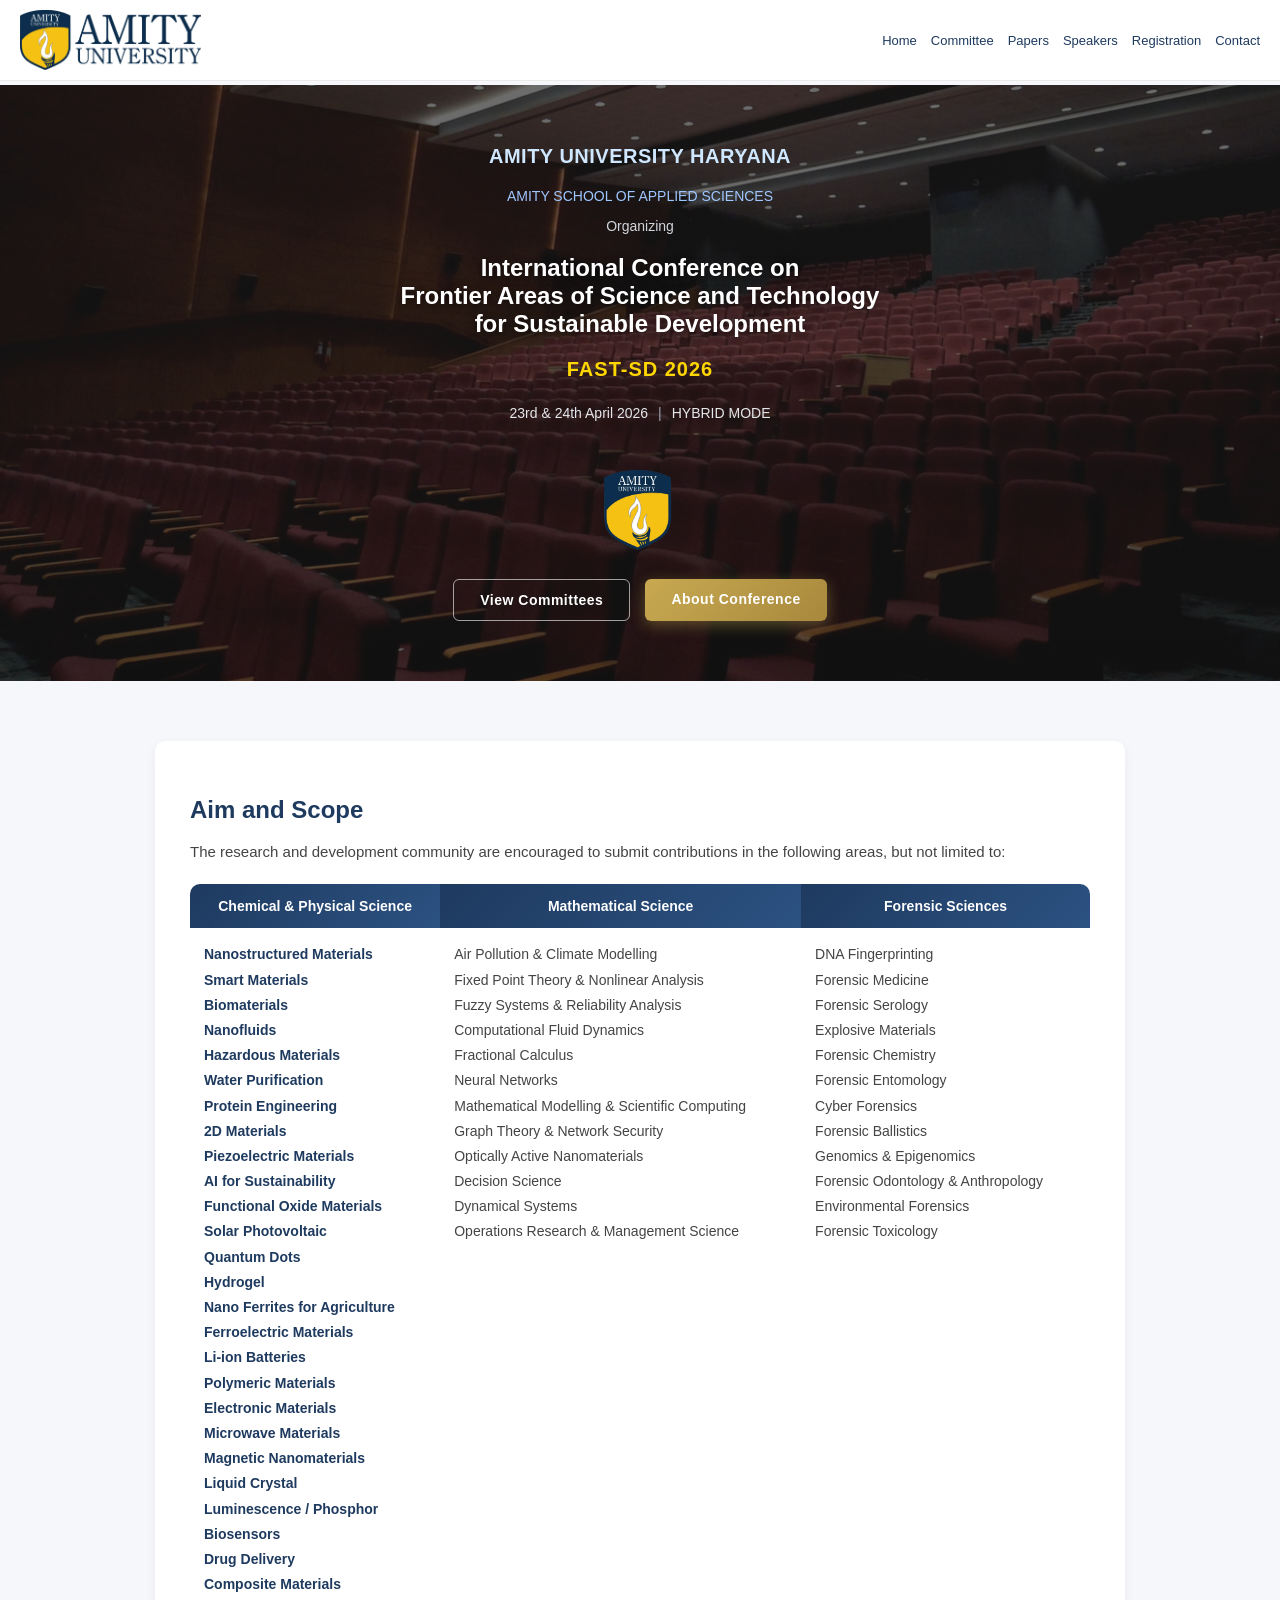
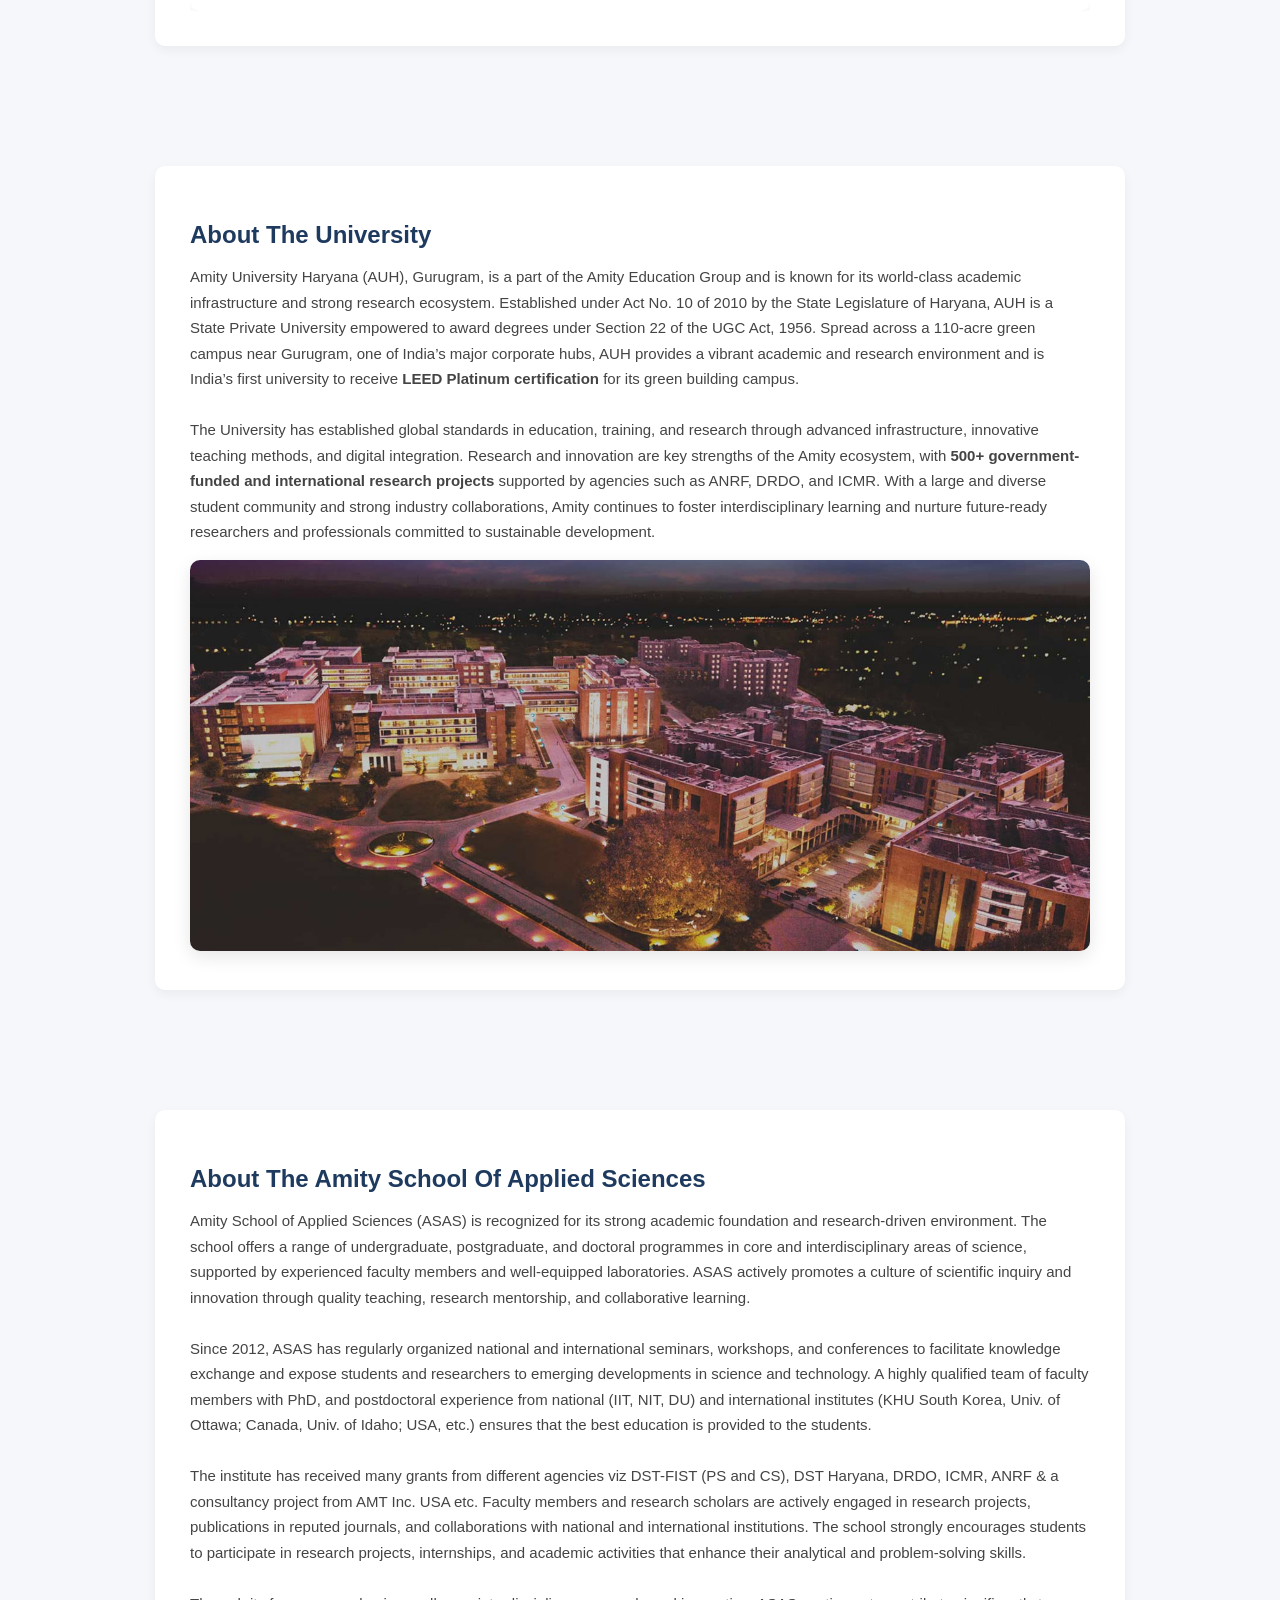
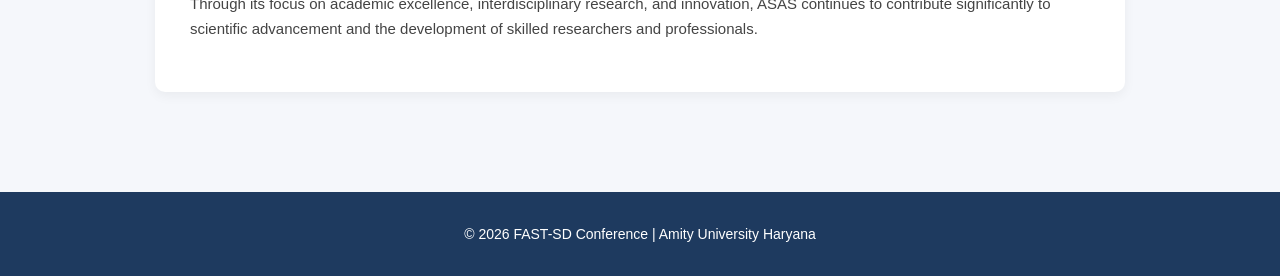
==== index.html @ 9c1b309c "Add files via upload" ====
<!DOCTYPE html>
<html lang="en">
<head>
  <meta charset="UTF-8">
  <title>FAST-SD 2026</title>
  <link rel="stylesheet" href="css/style.css">
</head>

<body>

<!-- Navbar -->
<nav>
  <div class="nav-left">
    <img src="logo/logo.png" alt="FAST-SD 2026 Logo" class="logo">
  </div>

  <div class="nav-links">
    <a href="index.html">Home</a>
    <a href="committee.html">Committee</a>
    <a href="papers.html">Papers</a>
    <a href="speakers.html">Speakers</a>
    <a href="registration.html">Registration</a>
    <a href="contact.html">Contact</a>
  </div>
</nav>

<!-- Hero -->
<section class="hero">
  <div class="hero-content">

    <!-- ORGANIZER -->
    <div class="organizer">
      <p class="org-text">AMITY UNIVERSITY HARYANA</p>
      <p class="org-sub">AMITY SCHOOL OF APPLIED SCIENCES</p>
      <p class="org-light">Organizing</p>
    </div>

    <!-- MAIN TITLE -->
    <h1 class="hero-title">
      International Conference on<br>
      Frontier Areas of Science and Technology<br>
      for Sustainable Development
    </h1>

    <!-- CONFERENCE NAME -->
    <p class="conf-name">FAST-SD 2026</p>

    <!-- DATE + MODE -->
    <div class="hero-meta">
      <p>23rd & 24th April 2026</p>
      <span class="divider">|</span>
      <p>HYBRID MODE</p>
    </div>

    <!-- LOGO -->
    <div class="hero-logo">
      <img src="logo/logo2.png" alt="ASAS Logo">
    </div>

    <!-- BUTTONS -->
<div class="hero-buttons">
  <a href="committee.html" class="btn btn-outline">View Committees</a>
  <a href="about.html" class="btn btn-gold">About Conference</a>
</div>

  </div>
</section>

<!-- Aim and Scope-->
<section class="about-section">
  <div class="about-box">
    <h2>Aim and Scope</h2>
    <p>
      The research and development community are encouraged to submit contributions in the following areas, but not limited to: 
</p>

<div class="table-container">
  <table class="date-table">

    <thead>
      <tr>
        <th>Chemical & Physical Science</th>
        <th>Mathematical Science</th>
        <th>Forensic Sciences</th>
      </tr>
    </thead>

    <tbody>
      <tr>

        <!-- COLUMN 1 -->
        <td>
          Nanostructured Materials<br>
          Smart Materials<br>
          Biomaterials<br>
          Nanofluids<br>
          Hazardous Materials<br>
          Water Purification<br>
          Protein Engineering<br>
          2D Materials<br>
          Piezoelectric Materials<br>
          AI for Sustainability<br>
          Functional Oxide Materials<br>
          Solar Photovoltaic<br>
          Quantum Dots<br>
          Hydrogel<br>
          Nano Ferrites for Agriculture<br>
          Ferroelectric Materials<br>
          Li-ion Batteries<br>
          Polymeric Materials<br>
          Electronic Materials<br>
          Microwave Materials<br>
          Magnetic Nanomaterials<br>
          Liquid Crystal<br>
          Luminescence / Phosphor<br>
          Biosensors<br>
          Drug Delivery<br>
          Composite Materials
        </td>

        <!-- COLUMN 2 -->
        <td>
          Air Pollution & Climate Modelling<br>
          Fixed Point Theory & Nonlinear Analysis<br>
          Fuzzy Systems & Reliability Analysis<br>
          Computational Fluid Dynamics<br>
          Fractional Calculus<br>
          Neural Networks<br>
          Mathematical Modelling & Scientific Computing<br>
          Graph Theory & Network Security<br>
          Optically Active Nanomaterials<br>
          Decision Science<br>
          Dynamical Systems<br>
          Operations Research & Management Science
        </td>

        <!-- COLUMN 3 -->
        <td>
          DNA Fingerprinting<br>
          Forensic Medicine<br>
          Forensic Serology<br>
          Explosive Materials<br>
          Forensic Chemistry<br>
          Forensic Entomology<br>
          Cyber Forensics<br>
          Forensic Ballistics<br>
          Genomics & Epigenomics<br>
          Forensic Odontology & Anthropology<br>
          Environmental Forensics<br>
          Forensic Toxicology
        </td>

      </tr>
    </tbody>

  </table>
</div>


  </div>
</section>


























<!-- About University-->
<section class="about-section">
    <div class="about-container">
    <!-- LEFT: TEXT -->
  <div class="about-box">
    <h2>About The University</h2>
    <p>
      Amity University Haryana (AUH), Gurugram, is a part of the Amity Education Group and is known for its world-class academic 
      infrastructure and strong research ecosystem. Established under Act No. 10 of 2010 by the State Legislature of Haryana, 
      AUH is a State Private University empowered to award degrees under Section 22 of the UGC Act, 1956. Spread across a 110-acre green 
      campus near Gurugram, one of India’s major corporate hubs, AUH provides a vibrant academic and research environment and is India’s 
      first university to receive <strong>LEED Platinum certification</strong> for its green building campus.<br><br>
      The University has established global standards in education, training, and research through advanced infrastructure, innovative 
      teaching methods, and digital integration. Research and innovation are key strengths of the Amity ecosystem, with <strong>500+ 
      government-funded and international research projects</strong> supported by agencies such as ANRF, DRDO, and ICMR. With a large and diverse 
      student community and strong industry collaborations, Amity continues to foster interdisciplinary learning and nurture future-ready 
      researchers and professionals committed to sustainable development.
    </p>
     <!-- RIGHT: IMAGE -->
    <div class="about-image">
      <img src="logo/amity.jpg" alt="Amity University Haryana">
    </div>
  </div>
  </div>
</section>

<!-- About ASAS-->
<section class="about-section">
  <div class="about-box">
    <h2>About The Amity School Of Applied Sciences</h2>
    <p>
      Amity School of Applied Sciences (ASAS) is recognized for its strong academic foundation and research-driven environment. 
      The school offers a range of undergraduate, postgraduate, and doctoral programmes in core and interdisciplinary areas of science, 
      supported by experienced faculty members and well-equipped laboratories. ASAS actively promotes a culture of scientific inquiry and 
      innovation through quality teaching, research mentorship, and collaborative learning. <br><br>Since 2012, ASAS has regularly organized 
      national and international seminars, workshops, and conferences to facilitate knowledge exchange and expose students and researchers 
      to emerging developments in science and technology. A highly qualified team of faculty members with PhD, and postdoctoral experience 
      from national (IIT, NIT, DU) and international institutes (KHU South Korea, Univ. of Ottawa; Canada, Univ. of Idaho; USA, etc.) 
      ensures that the best education is provided to the students. <br><br>The institute has received many grants from different agencies viz 
      DST-FIST (PS and CS), DST Haryana, DRDO, ICMR, ANRF & a consultancy project from AMT Inc. USA etc. Faculty members and research 
      scholars are actively engaged in research projects, publications in reputed journals, and collaborations with national and 
      international institutions. The school strongly encourages students to participate in research projects, internships, and academic 
      activities that enhance their analytical and problem-solving skills. <br><br>Through its focus on academic excellence, interdisciplinary 
      research, and innovation, ASAS continues to contribute significantly to scientific advancement and the development of skilled 
      researchers and professionals. 
</p>
  </div>
</section>



<!-- Footer -->
<footer>
  <p>© 2026 FAST-SD Conference | Amity University Haryana</p>
</footer>

</body>
</html>
---- css/style.css ----
/* ================= RESET ================= */
body {
  margin: 0;
  font-family: "Segoe UI", Arial, sans-serif;
  background: #f5f7fb;
  color: #1a1a1a;
}

/* ================= NAVBAR ================= */
nav {
  position: fixed;
  top: 0;
  left: 0;
  width: 100%;
  z-index: 1000;

  display: flex;
  justify-content: space-between;
  align-items: center;

  padding: 10px 20px;
  background: #ffffff;
  border-bottom: 1px solid #eaeaea;

  box-sizing: border-box;
}

.nav-left {
  display: flex;
  align-items: center;
  flex-shrink: 0;
}

.logo {
  height: 60px;
}

/* NAV LINKS */
.nav-links {
  display: flex;
  align-items: center;
  gap: 14px;

  overflow-x: auto;
  white-space: nowrap;
}

.nav-links a {
  color: #1e3a5f;
  font-size: 13px;
  text-decoration: none;
  font-weight: 500;
  flex-shrink: 0;
  transition: 0.2s ease;
}

.nav-links a:hover {
  color: #3f6ea5;
}

/* ================= HERO ================= */
.hero {
  margin-top: 85px;
  padding: 20px 20px;
  /* background: linear-gradient(to bottom, #f5f7fb, #eef2f8); */
  background: 
  linear-gradient(
    rgba(30, 29, 29, 0.65),
      rgba(26, 25, 25, 0.65)
      /* rgba(16, 16, 16, 0.85),
      rgba(12, 12, 12, 0.85) */
    ),
    url("../logo/conference.jpg"); /* <-- your image path */
    background-size: cover;
  background-position: center;
  background-repeat: no-repeat;
  display: flex;
  justify-content: center;
}

.hero-content {
  max-width: 850px;
  text-align: center;
  padding: 20px 10px 40px;
}

/* ORGANIZER */
.organizer {
  margin-bottom: 20px;
}

.org-text {
  font-size: 20px;
  font-weight: 600;
  /* color: #1e3a5f; */
  color: #cfe8ff;
  letter-spacing: 0.5px;
}

.org-sub {
  font-size: 14px;
  font-weight: 500;
  /* color: #3f6ea5; */
  color: #9fc7ff;
  margin-top: 4px;
}

.org-light {
  font-size: 14px;
  /* color: #777; */
  color: #d1d5db;
  margin-top: 2px;
}

/* TITLE */
/* .hero-title {
  font-size: 30px;
  font-weight: 600;
  color: #1e3a5f;
  line-height: 1.5;
  margin: 25px 0;
} */
.hero-title {
  color: #ffffff;
  text-shadow: 0 2px 8px rgba(0,0,0,0.6);
}

/* CONFERENCE NAME */
.conf-name {
  font-size: 20px;
  font-weight: 700;
  color: #3f6ea5;
  margin-bottom: 10px;
}

.conf-name {
  color: #ffd700; /* gold */
  font-weight: 700;
  letter-spacing: 1px;
}

/* META (DATE + MODE) */
.hero-meta {
  display: flex;
  justify-content: center;
  align-items: center;
  gap: 10px;
  font-size: 14px;
  /* color: #555; */
   color: #e5e7eb;
  margin-bottom: 25px;
}

.divider {
  color: #9ca3af;
  /* color: #aaa; */
}

/* HERO LOGO */
.hero-logo img {
  height: 80px;
  margin-top: 10px;
}

/* ================= HERO BUTTONS ================= */
.hero-buttons {
  margin-top: 25px;
  display: flex;
  justify-content: center;
  gap: 15px;
  flex-wrap: wrap;
}

/* BASE BUTTON */
.btn {
  padding: 12px 26px;
  font-size: 14px;
  font-weight: 600;
  border-radius: 6px;
  text-decoration: none;
  transition: all 0.3s ease;
  letter-spacing: 0.5px;
}

/* GOLD BUTTON (PRIMARY) */
.btn-gold {
  background: linear-gradient(135deg, #c8a951, #a8893d);
  color: white;
  box-shadow: 0 4px 15px rgba(200, 169, 81, 0.4);
}

.btn-gold:hover {
  transform: translateY(-3px);
  box-shadow: 0 6px 20px rgba(200, 169, 81, 0.6);
}

/* OUTLINE BUTTON (SECONDARY) */
.btn-outline {
  border: 1.5px solid rgba(255, 255, 255, 0.6);
  color: #ffffff;
  background: transparent;
}

.btn-outline:hover {
  background: rgba(255, 255, 255, 0.1);
  border-color: #ffffff;
  transform: translateY(-3px);
}

/* ================= SECTION ================= */
section {
  padding: 60px 120px;
}

/* ================= ABOUT ================= */
.about-box {
  background: #ffffff;
  padding: 35px;
  border-radius: 10px;
  box-shadow: 0 4px 12px rgba(0,0,0,0.05);
  max-width: 900px;
  margin: auto;
}

.about-box h2 {
  color: #1e3a5f;
  margin-bottom: 15px;
}

.about-box p {
  font-size: 15px;
  color: #444;
  line-height: 1.7;
}

/* ================= COMMITTEE ================= */
.committee-section {
  background: #f9fbff;
  /* margin-top: 20px; */
}

.committee-section h2 {
  margin-top: 2px;
  color: #1e3a5f;
  font-size: 22px;
  text-align: center;

}

.committee-section h3 {
  margin-top: 40px;
  color: #1e3a5f;
  font-size: 18px;
}

.grid {
  display: grid;
  grid-template-columns: repeat(auto-fit, minmax(220px, 1fr));
  gap: 15px;
  margin-top: 15px;
}

.card {
  background: #ffffff;
  padding: 18px;
  border-radius: 8px;
  box-shadow: 0 2px 8px rgba(0,0,0,0.05);
  font-size: 14px;
  transition: 0.2s ease;
}

.card span {
  color: #666;
  font-size: 13px;
}

.card:hover {
  background: #3f6ea5;
  color: white;
  transform: translateY(-4px);
}

/* ================= ABOUT LAYOUT ================= */
.about-container {
  display: flex;
  align-items: center;
  gap: 40px;
}

.about-box {
  flex: 1;
}

.about-image {
  flex: 1;
}

.about-image img {
  width: 100%;
  border-radius: 10px;
  box-shadow: 0 6px 18px rgba(0,0,0,0.1);
}

/* ================= FOOTER ================= */
footer {
  text-align: center;
  padding: 20px;
  background: #1e3a5f;
  color: white;
  font-size: 14px;
  margin-top: 40px;
}

/* ================= RESPONSIVE ================= */
@media (max-width: 768px) {

  nav {
    flex-direction: column;
    align-items: flex-start;
  }

  .nav-links {
    margin-top: 10px;
    width: 100%;
    overflow-x: auto;
  }

  section {
    padding: 40px 20px;
  }

  .hero-title {
    font-size: 22px;
  }

  .hero-meta {
    flex-direction: column;
    gap: 5px;
  }

  .hero-logo img {
    height: 65px;
  }

  .about-container {
    flex-direction: column;
  }

  .about-image {
    margin-top: 20px;
  }
}

/* ================= TABLE ================= */
.table-container {
  margin-top: 20px;
  overflow-x: auto;
}

.date-table {
  width: 100%;
  border-collapse: collapse;
  background: white;
  border-radius: 10px;
  overflow: hidden;
  box-shadow: 0 6px 20px rgba(0,0,0,0.05);
}

/* HEADER */
.date-table th {
  background: linear-gradient(135deg, #1e3a5f, #2c5282);
  color: white;
  padding: 14px;
  text-align: left;
  font-size: 14px;
}

/* ROWS */
.date-table td {
  padding: 14px;
  font-size: 14px;
  color: #444;
  border-bottom: 1px solid #eee;
}

/* HOVER EFFECT */
.date-table tr:hover td {
  background: #f5f7fb;
}

/* LAST ROW FIX */
.date-table tr:last-child td {
  border-bottom: none;
}


/* TABLE HEAD MULTI ROW FIX */
.date-table th {
  text-align: center;
}

/* FIRST COLUMN BOLD */
.date-table td:first-child {
  font-weight: 600;
  color: #1e3a5f;
}

/* SMALL TEXT INSIDE CELL */
.date-table span {
  font-size: 12px;
  color: #777;
}


/* ================= NOTES ================= */
.note-box {
  margin-top: 20px;
  padding: 18px;
  background: #fff8e6; /* soft gold tint */
  border-left: 4px solid #c8a951;
  border-radius: 8px;
  font-size: 14px;
  color: #444;
}

.note-box p {
  margin: 6px 0;
}
.table-note {
  margin-top: 8px;
  font-size: 13px;
  color: #666;
  font-style: italic;
}


/* ================= CONTACT IMAGE ================= */
.contact-image {
  margin-top: 30px;
  display: flex;
  justify-content: center;
  width: 100%;
}

.contact-image img {

  
  width: 100%;
  max-width: 700px;
  border-radius: 12px;
  box-shadow: 0 8px 25px rgba(0,0,0,0.1);
  transition: 0.3s;
}

.contact-image img:hover {
  transform: scale(1.02);
}

/* AIM TABLE SPECIFIC IMPROVEMENT */
.date-table td {
  vertical-align: top;
  line-height: 1.8;
}


/* ================= SPEAKER CARD ================= */

.speaker-card {
  text-align: center;
  padding: 20px;
}

/* FULL IMAGE (NO CROP) */
.speaker-img {
  width: 100%;
  height: auto;        /* IMPORTANT: keeps full image */
  object-fit: contain; /* shows full image */
  margin-bottom: 12px;
  background: #f5f7fb; /* clean background */
}

/* NAME */
.speaker-card h4 {
  margin: 8px 0;
  color: #1e3a5f;
  font-size: 16px;
}

/* DESIGNATION */
.designation {
  font-size: 13px;
  color: #555;
  margin-bottom: 6px;
}

/* EMAIL */
.email {
  font-size: 12px;
  color: #777;
  margin-bottom: 6px;
}

/* TIME */
.time {
  font-size: 13px;
  font-weight: 600;
  color: #c8a951;
}
.sub-heading {
  text-align: center;
  font-size: 14px;
  color: #666;
  margin-bottom: 30px;
}
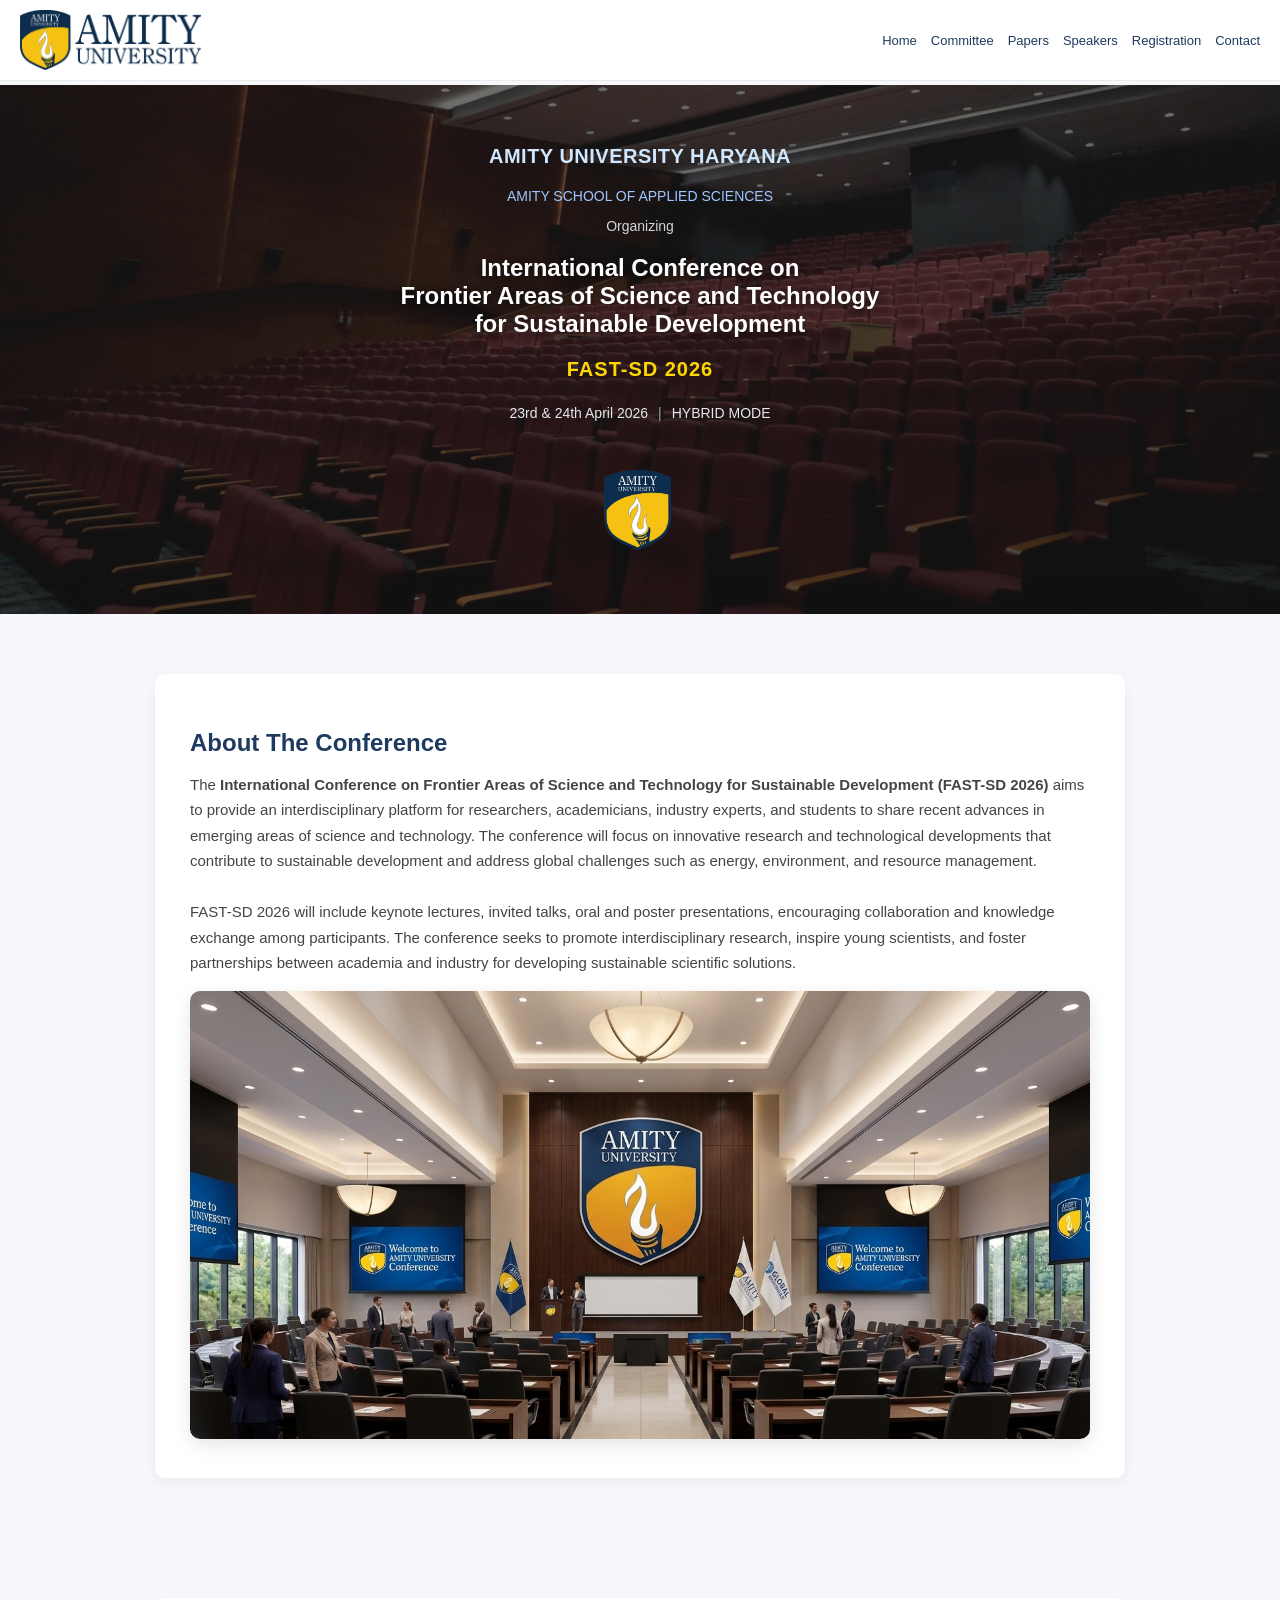
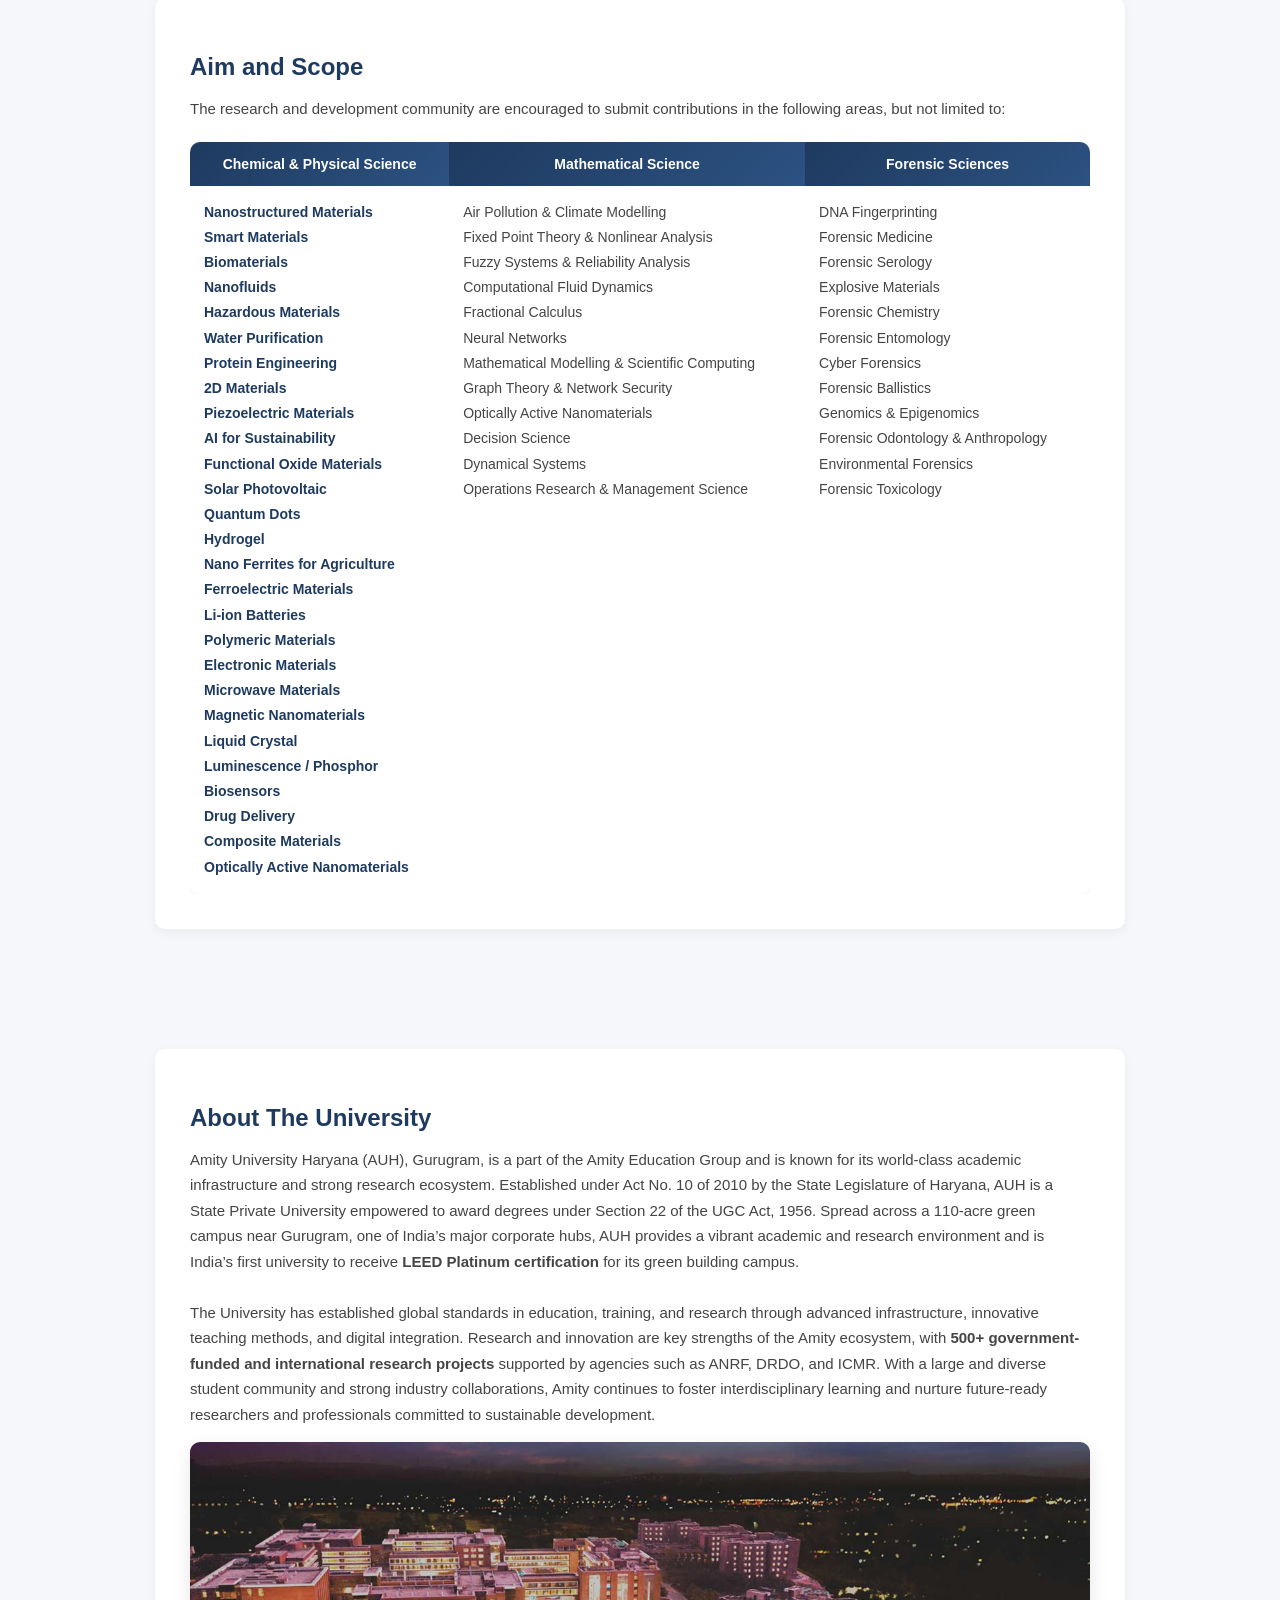
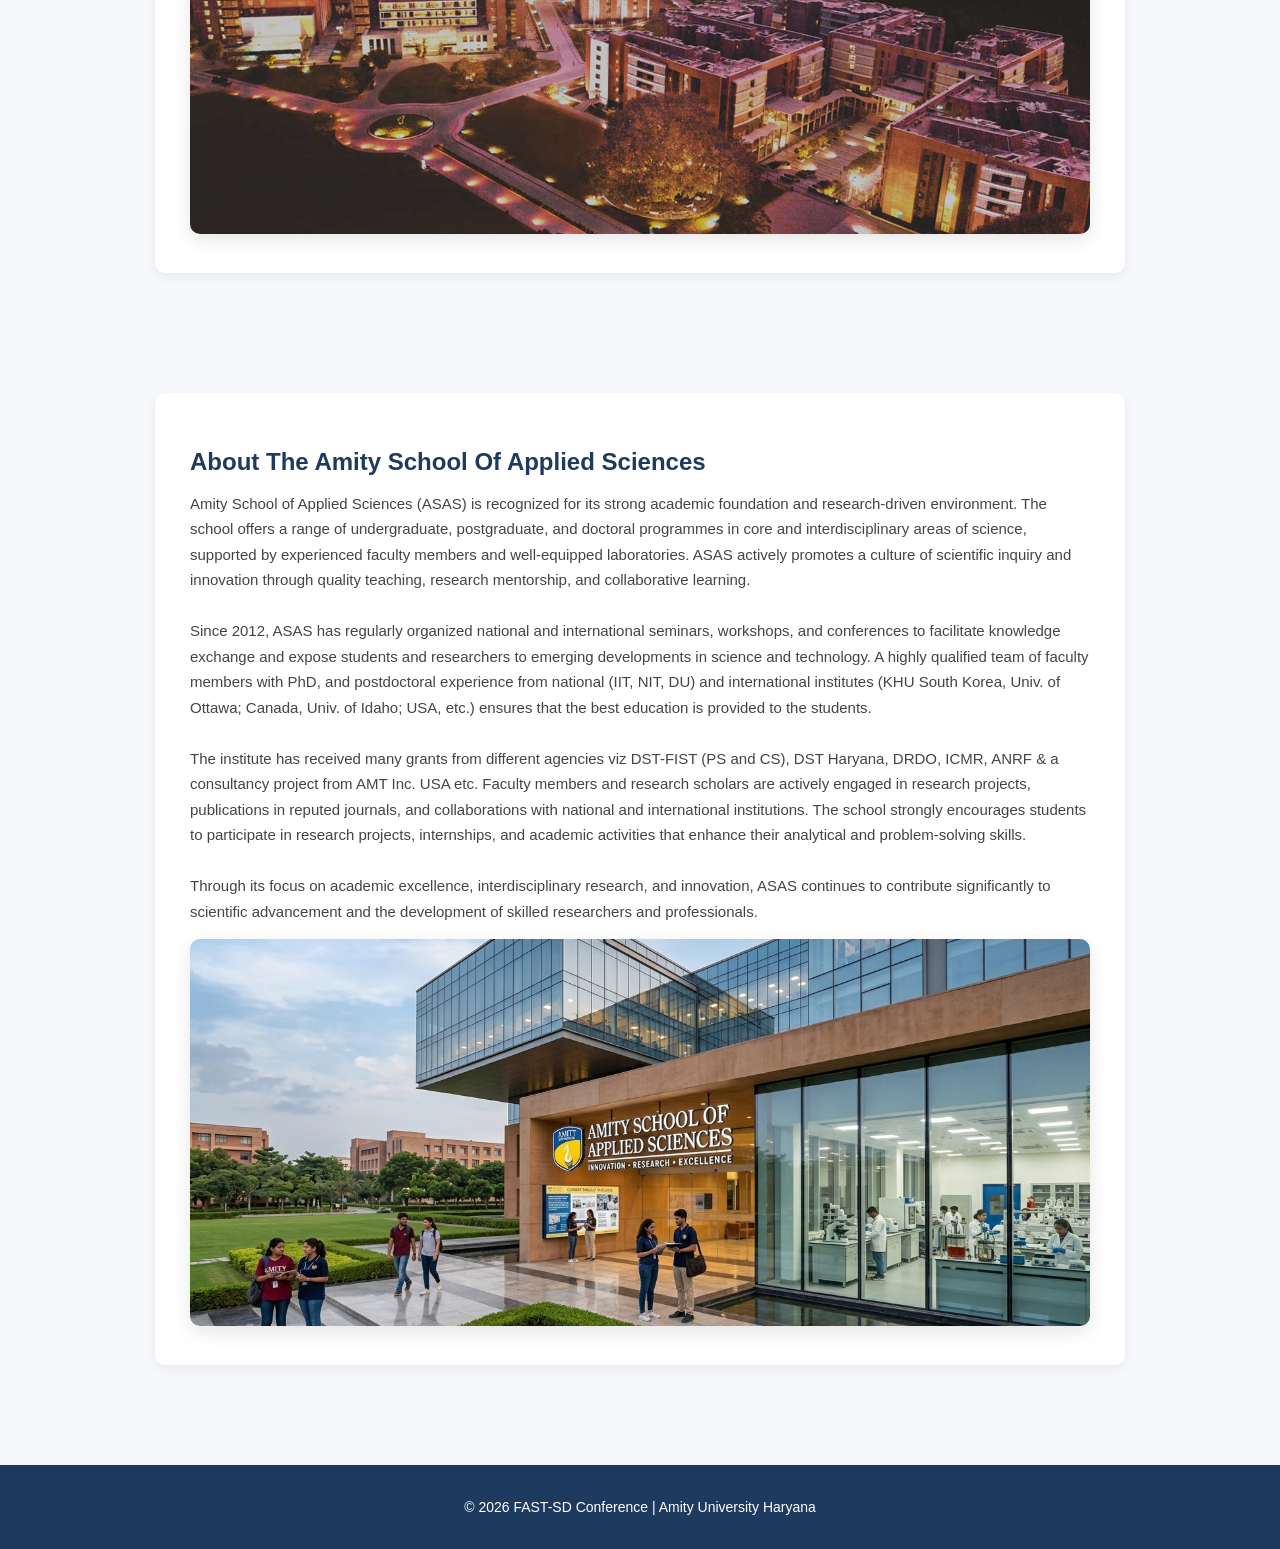
==== commit 5d529a9e: "Add files via upload" ====
--- a/index.html
+++ b/index.html
@@ -2,6 +2,7 @@
 <html lang="en">
 <head>
   <meta charset="UTF-8">
+  <meta name="viewport" content="width=device-width, initial-scale=1.0">
   <title>FAST-SD 2026</title>
   <link rel="stylesheet" href="css/style.css">
 </head>
@@ -58,11 +59,33 @@
     </div>
 
     <!-- BUTTONS -->
-<div class="hero-buttons">
+<!-- <div class="hero-buttons">
   <a href="committee.html" class="btn btn-outline">View Committees</a>
   <a href="about.html" class="btn btn-gold">About Conference</a>
-</div>
-
+</div> -->
+
+  </div>
+</section>
+
+<!-- ================= ABOUT CONFERENCE ================= -->
+<section class="about-section">
+  <div class="about-container">
+  <div class="about-box">
+    <h2>About The Conference</h2>
+    <p>
+      The <strong>International Conference on Frontier Areas of Science and Technology for Sustainable Development (FAST-SD 2026)</strong> 
+      aims to provide an interdisciplinary platform for researchers, academicians, industry experts, and students to share recent advances 
+      in emerging areas of science and technology. The conference will focus on innovative research and technological developments 
+      that contribute to sustainable development and address global challenges such as energy, environment, and resource management.<br><br>
+
+      FAST-SD 2026 will include keynote lectures, invited talks, oral and poster presentations, encouraging collaboration and knowledge 
+      exchange among participants. The conference seeks to promote interdisciplinary research, inspire young scientists, and foster 
+      partnerships between academia and industry for developing sustainable scientific solutions.
+    </p>
+    <div class="about-image">
+      <img src="logo/conferenceRoom.png" alt="Amity University Haryana">
+    </div>
+    </div>
   </div>
 </section>
 
@@ -115,7 +138,8 @@
           Luminescence / Phosphor<br>
           Biosensors<br>
           Drug Delivery<br>
-          Composite Materials
+          Composite Materials<br>
+          Optically Active Nanomaterials
         </td>
 
         <!-- COLUMN 2 -->
@@ -231,6 +255,9 @@
       research, and innovation, ASAS continues to contribute significantly to scientific advancement and the development of skilled 
       researchers and professionals. 
 </p>
+<div class="about-image">
+      <img src="logo/ASAS.png" alt="Amity University Haryana">
+    </div>
   </div>
 </section>
 
--- a/css/style.css
+++ b/css/style.css
@@ -511,4 +511,51 @@
   font-size: 14px;
   color: #666;
   margin-bottom: 30px;
+}
+
+
+/* ================= FEE SECTION ================= */
+.fee-section {
+  display: flex;
+  align-items: center;
+  justify-content: space-between;
+  gap: 40px;
+  margin-top: 20px;
+}
+
+/* TEXT */
+.fee-text {
+  flex: 1;
+}
+
+.fee-text h4 {
+  margin-bottom: 10px;
+  color: #1e3a5f;
+}
+
+/* QR IMAGE */
+.fee-qr {
+  flex: 1;
+  display: flex;
+  justify-content: center;
+}
+
+.fee-qr img {
+  width: 220px;
+  height: auto;
+  background: #fff;
+  padding: 10px;
+  border-radius: 8px;
+}
+
+/* ================= MOBILE ================= */
+@media (max-width: 768px) {
+  .fee-section {
+    flex-direction: column;
+    text-align: center;
+  }
+
+  .fee-qr img {
+    width: 180px;
+  }
 }
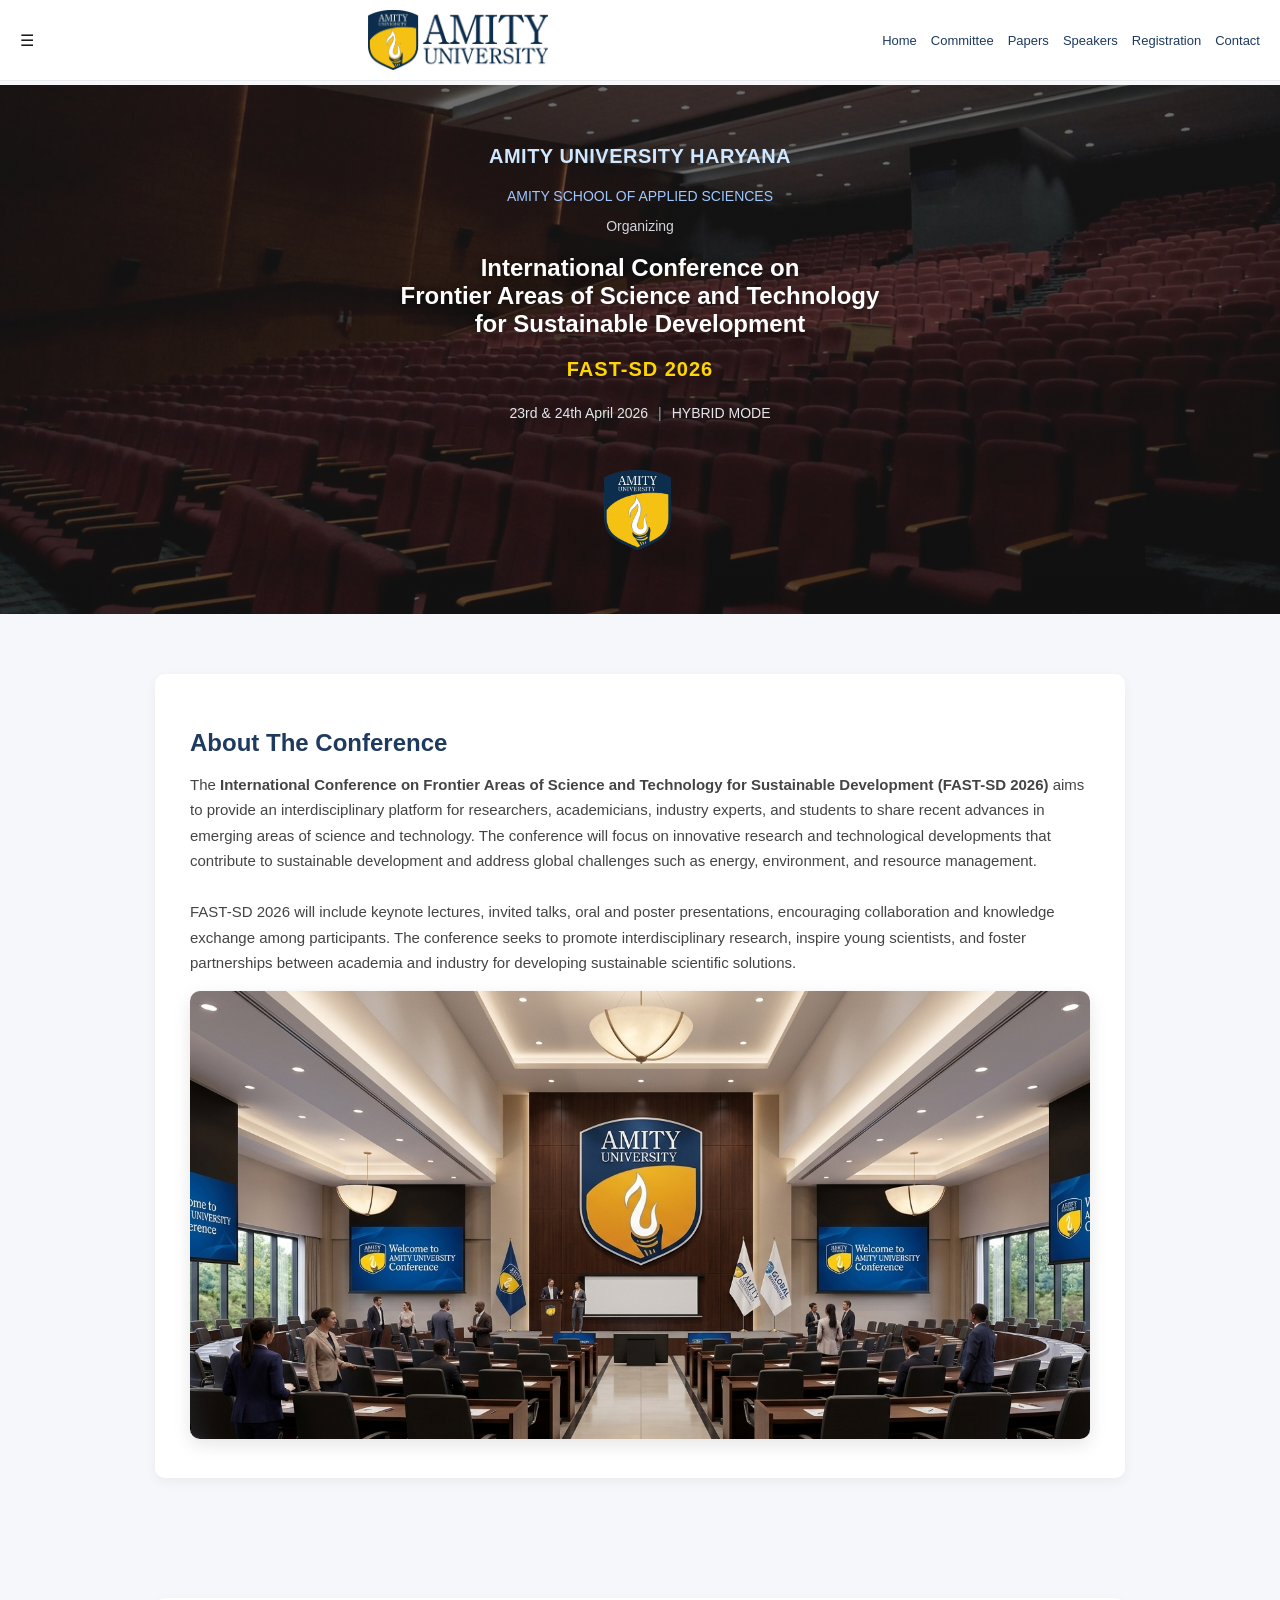
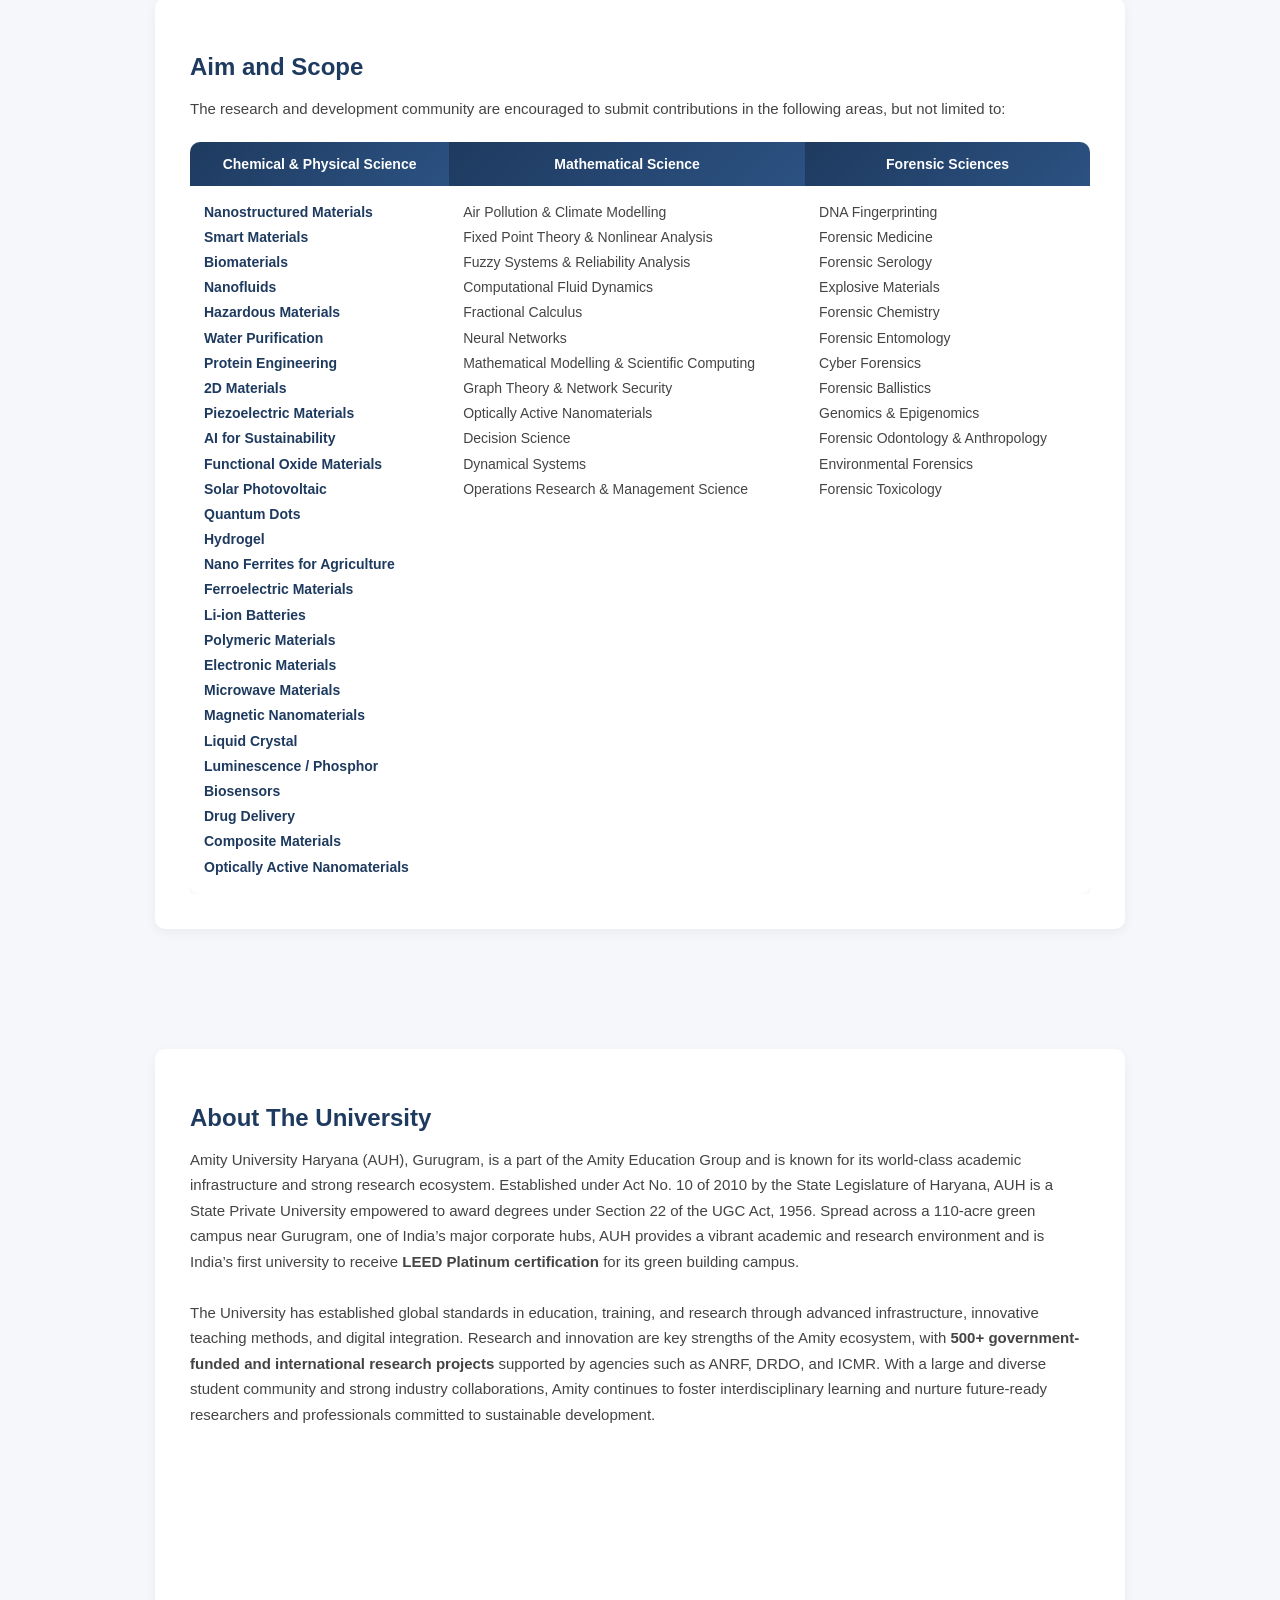
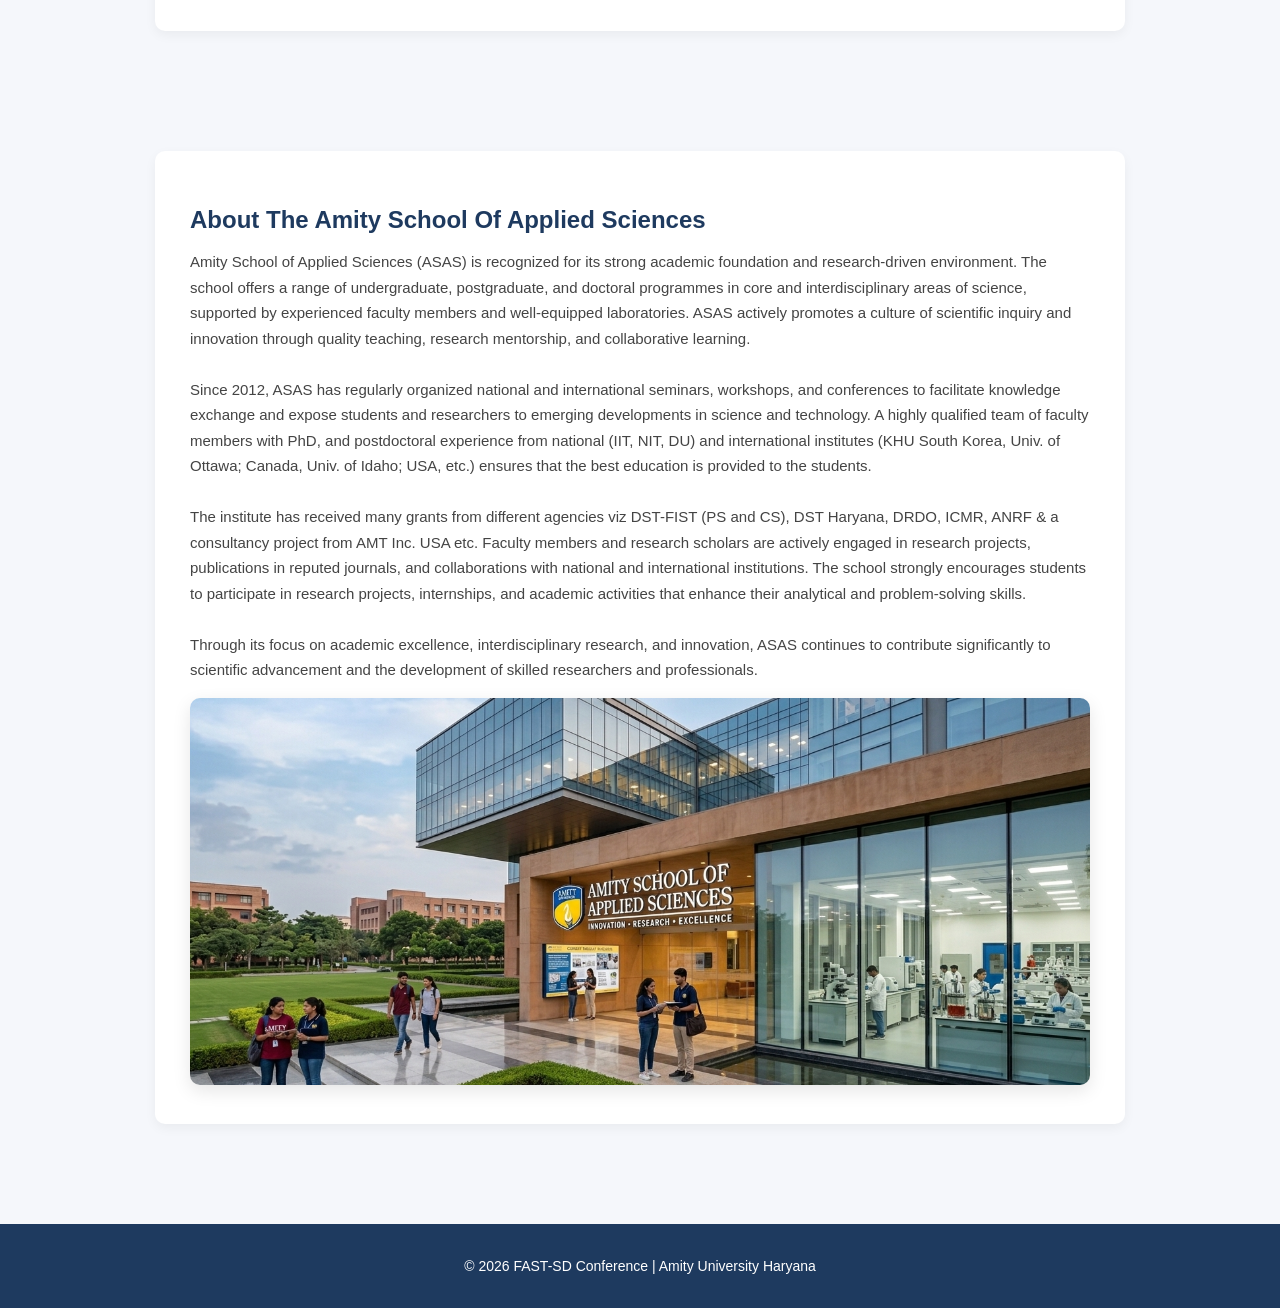
==== commit 48d86dc2: "Add files via upload" ====
--- a/index.html
+++ b/index.html
@@ -11,11 +11,16 @@
 
 <!-- Navbar -->
 <nav>
+  <!-- HAMBURGER -->
+  <div class="hamburger" onclick="toggleMenu()">
+    ☰
+  </div>
+
   <div class="nav-left">
     <img src="logo/logo.png" alt="FAST-SD 2026 Logo" class="logo">
   </div>
 
-  <div class="nav-links">
+  <div class="nav-links" id="navLinks">
     <a href="index.html">Home</a>
     <a href="committee.html">Committee</a>
     <a href="papers.html">Papers</a>
@@ -27,6 +32,7 @@
 
 <!-- Hero -->
 <section class="hero">
+  
   <div class="hero-content">
 
     <!-- ORGANIZER -->
@@ -185,30 +191,6 @@
 </section>
 
 
-
-
-
-
-
-
-
-
-
-
-
-
-
-
-
-
-
-
-
-
-
-
-
-
 <!-- About University-->
 <section class="about-section">
     <div class="about-container">
@@ -228,9 +210,15 @@
       researchers and professionals committed to sustainable development.
     </p>
      <!-- RIGHT: IMAGE -->
+    <!-- <div class="about-image">
+      <img src="logo/amity.jpg" alt="Amity University Haryana">
+    </div> -->
     <div class="about-image">
-      <img src="logo/amity.jpg" alt="Amity University Haryana">
-    </div>
+  <video autoplay muted loop playsinline>
+    <source src="video/video.MP4" type="video/mp4">
+    Your browser does not support the video tag.
+  </video>
+</div>
   </div>
   </div>
 </section>
@@ -268,5 +256,11 @@
   <p>© 2026 FAST-SD Conference | Amity University Haryana</p>
 </footer>
 
+<script>
+  function toggleMenu() {
+    document.getElementById("navLinks").classList.toggle("active");
+  }
+</script>
+
 </body>
 </html>
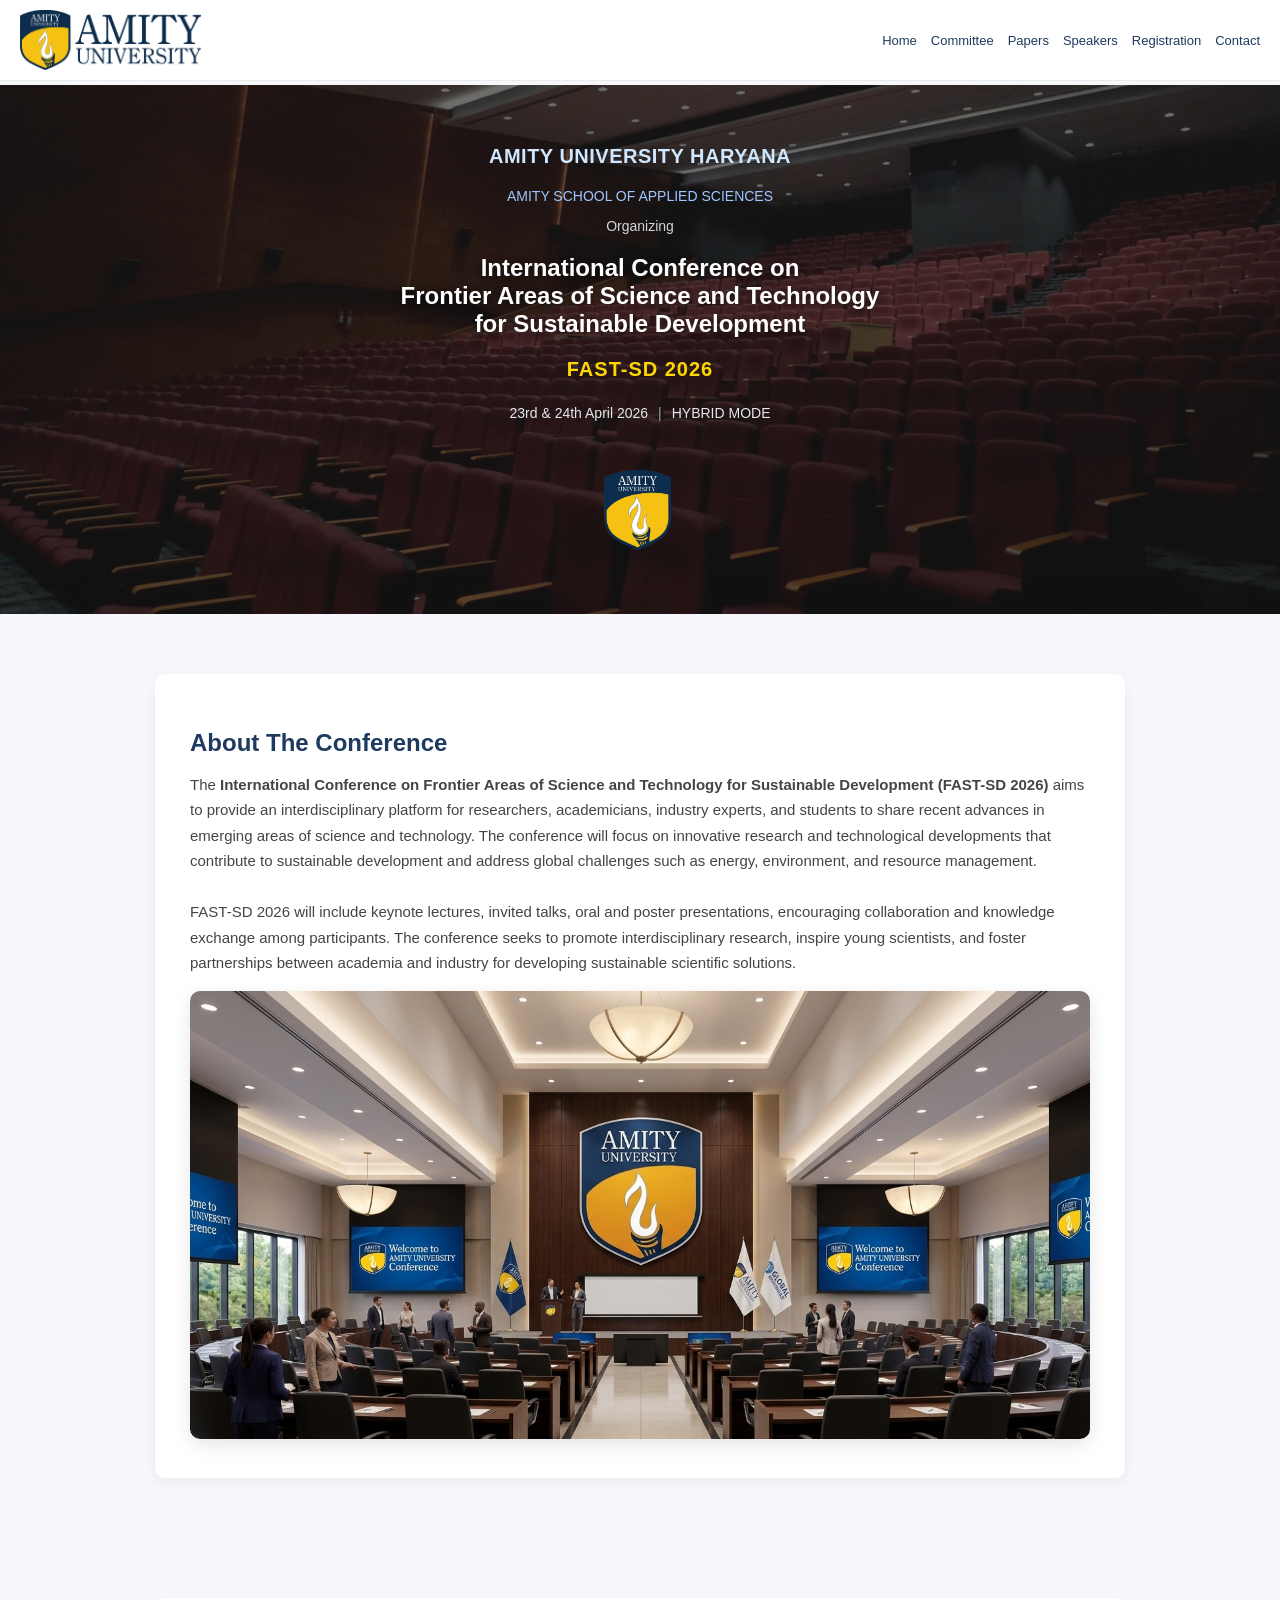
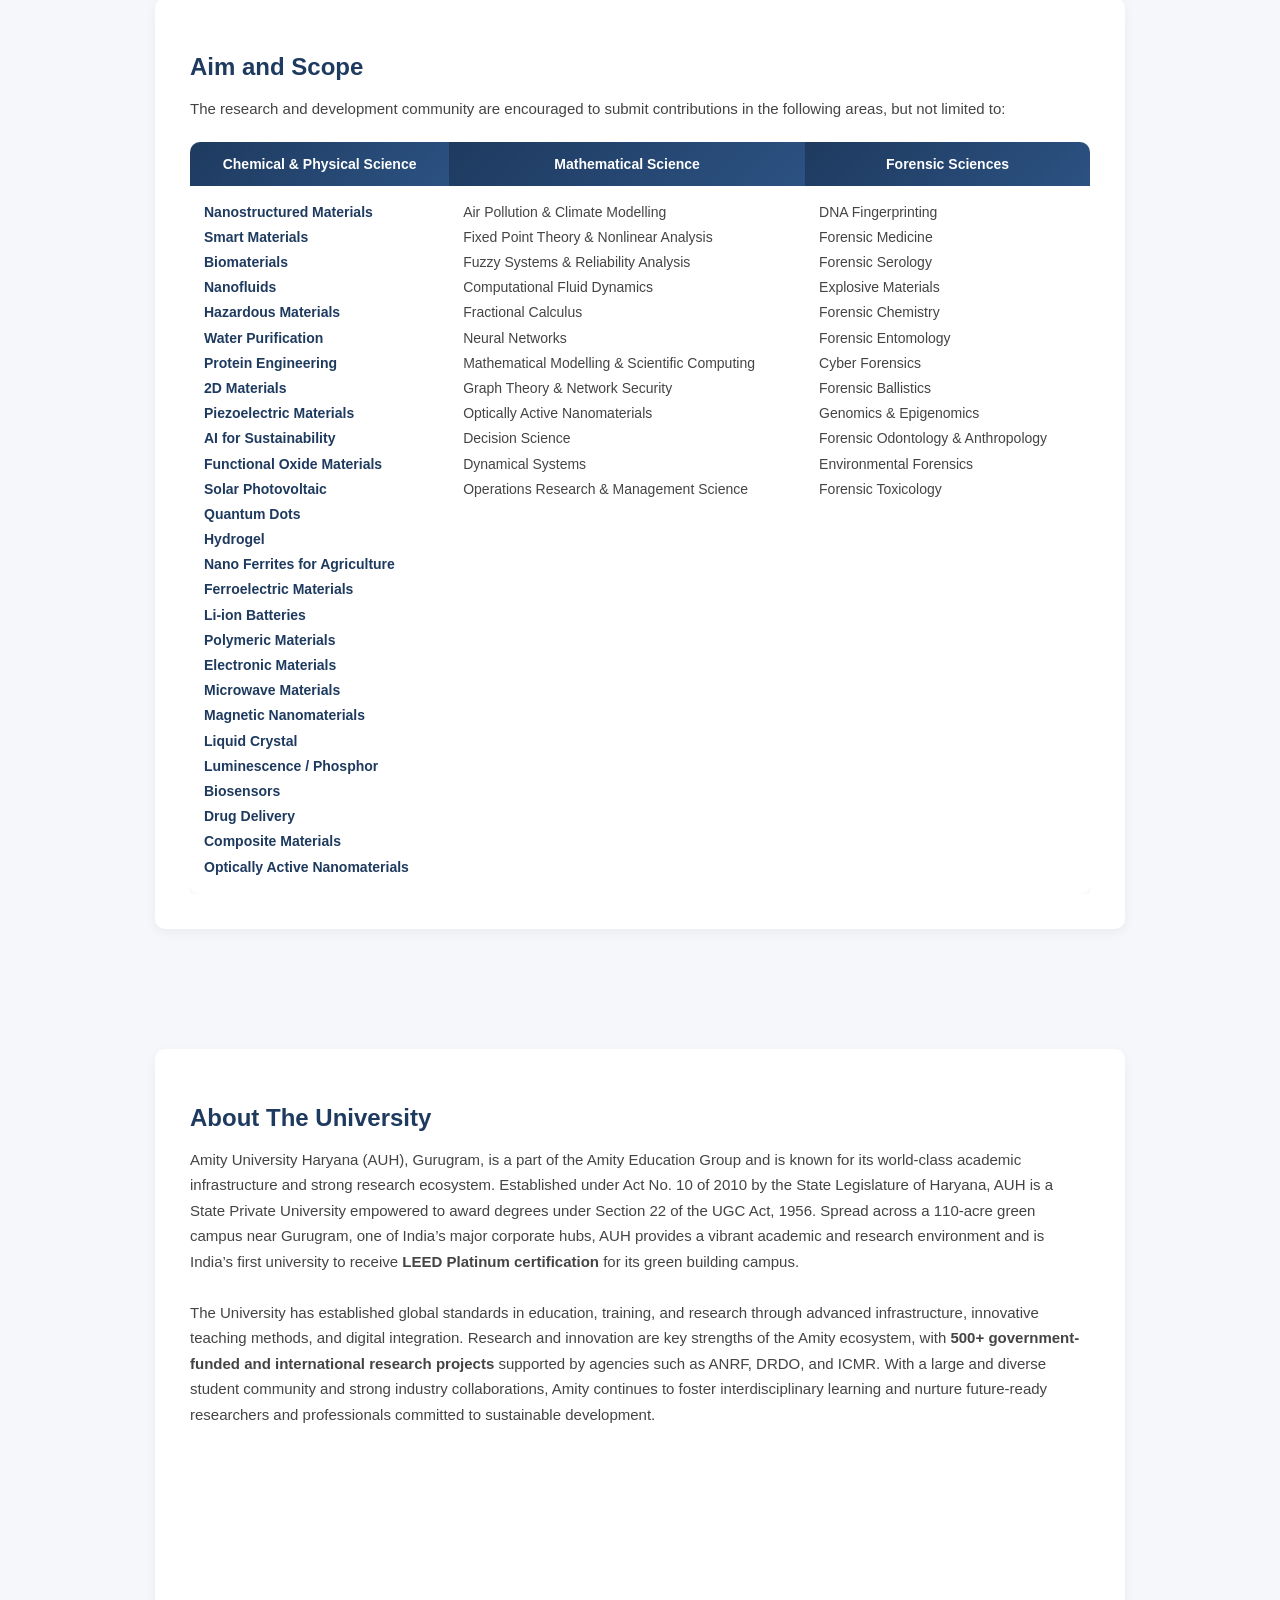
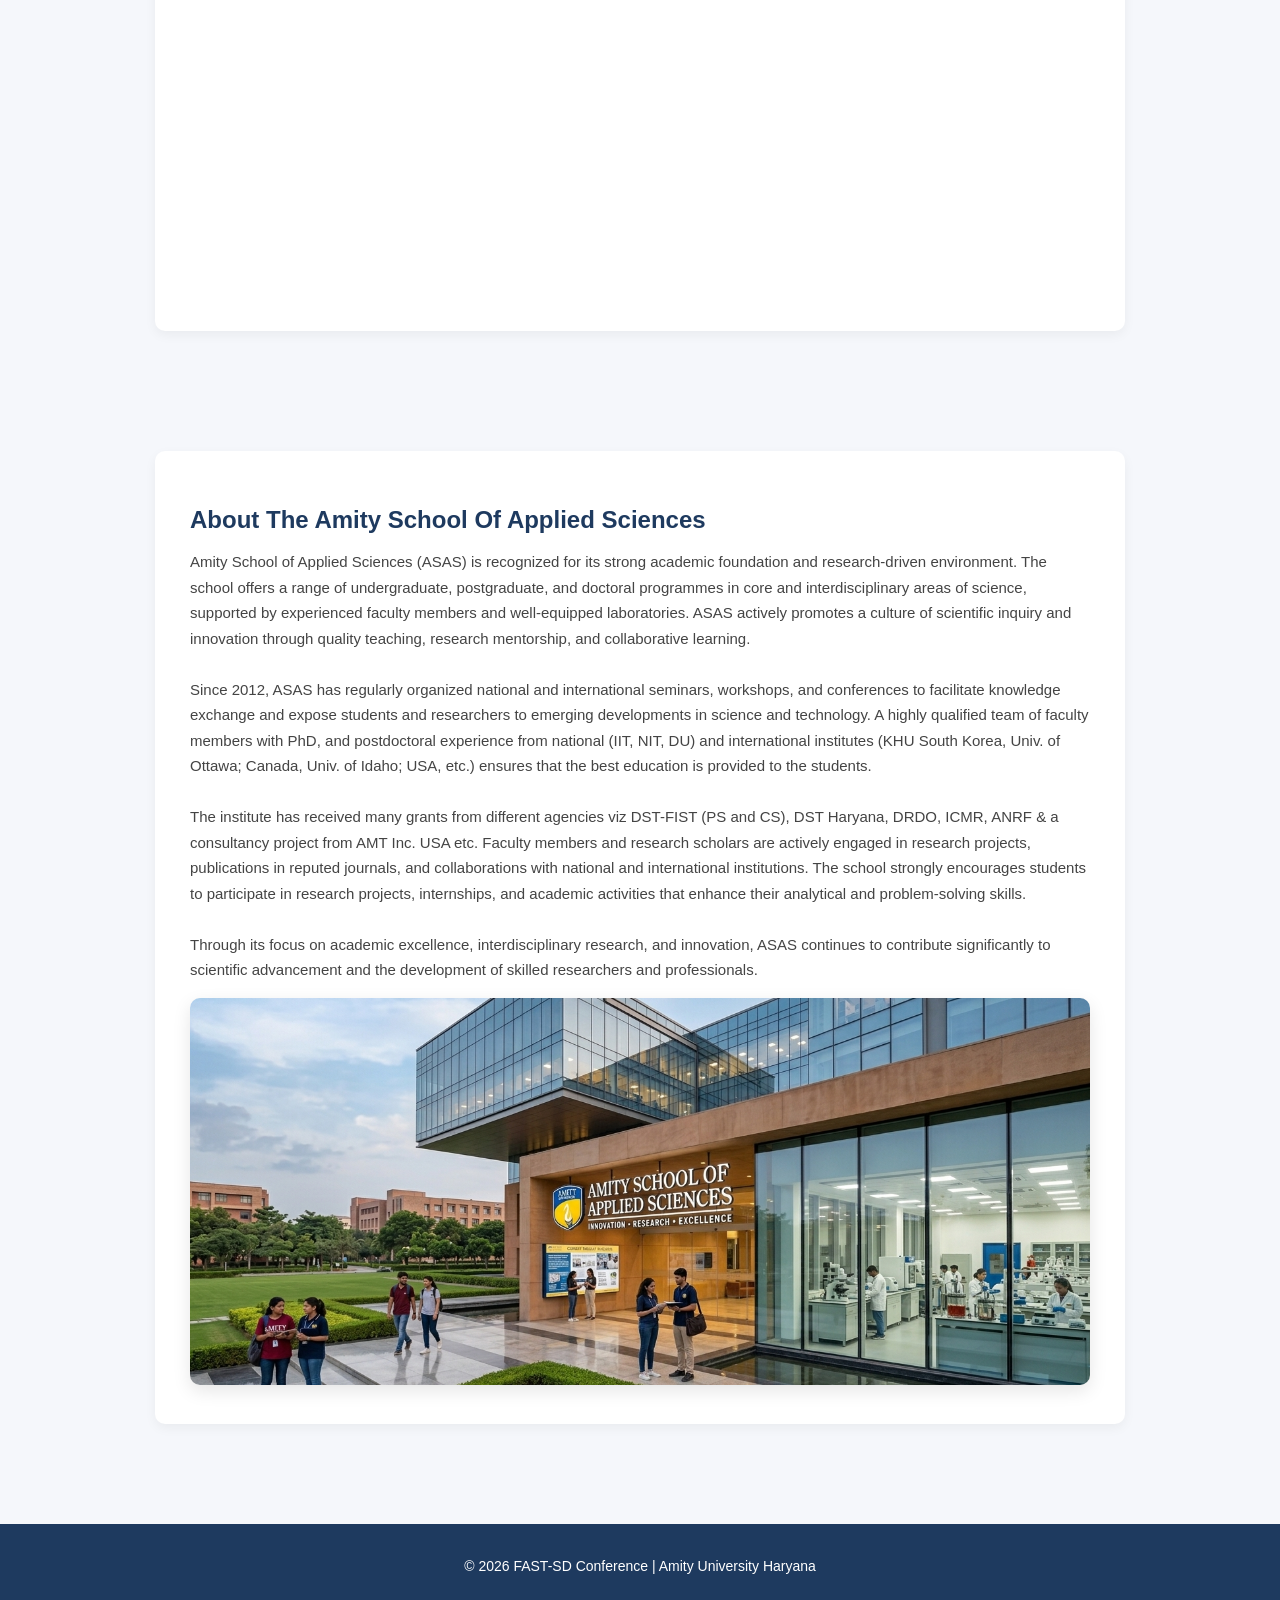
==== commit 07619dd6: "Add files via upload" ====
--- a/index.html
+++ b/index.html
@@ -257,9 +257,16 @@
 </footer>
 
 <script>
+  // 1. Function for the Hamburger Menu
   function toggleMenu() {
     document.getElementById("navLinks").classList.toggle("active");
   }
+
+  // 2. Force page to top on refresh
+  if (history.scrollRestoration) {
+    history.scrollRestoration = 'manual';
+  }
+  window.scrollTo(0, 0);
 </script>
 
 </body>
--- a/css/style.css
+++ b/css/style.css
@@ -4,6 +4,10 @@
   font-family: "Segoe UI", Arial, sans-serif;
   background: #f5f7fb;
   color: #1a1a1a;
+}
+
+html {
+  scroll-behavior: auto; /* Change from 'smooth' to 'auto' for instant jumps */
 }
 
 /* ================= NAVBAR ================= */
@@ -57,6 +61,8 @@
 .nav-links a:hover {
   color: #3f6ea5;
 }
+
+.hamburger { display: none; }
 
 /* ================= HERO ================= */
 .hero {
@@ -162,6 +168,13 @@
   margin-top: 10px;
 }
 
+.about-image video {
+  width: 100%;
+  height: 100%;
+  object-fit: cover; /* fills nicely like image */
+  border-radius: 10px; /* optional */
+}
+
 /* ================= HERO BUTTONS ================= */
 .hero-buttons {
   margin-top: 25px;
@@ -315,14 +328,38 @@
 @media (max-width: 768px) {
 
   nav {
+    flex-direction: row; /* Keep logo and hamburger on one line */
+    justify-content: space-between;
+    padding: 15px 20px;
+  }
+
+  /* Show hamburger only on small screens */
+  .hamburger {
+    display: block;
+    font-size: 28px;
+    cursor: pointer;
+    color: #1e3a5f;
+    order: 2; /* Moves it to the right */
+  }
+
+  .nav-links {
+    display: none; /* Hide links by default on mobile */
     flex-direction: column;
-    align-items: flex-start;
-  }
-
-  .nav-links {
-    margin-top: 10px;
+    position: absolute;
+    top: 80px;
+    left: 0;
     width: 100%;
-    overflow-x: auto;
+    background: #ffffff;
+    border-bottom: 1px solid #eaeaea;
+    padding: 20px 0;
+    gap: 20px;
+    text-align: center;
+    box-shadow: 0 4px 10px rgba(0,0,0,0.05);
+  }
+
+  /* When JS toggles this class, the menu appears */
+  .nav-links.active {
+    display: flex;
   }
 
   section {
@@ -558,4 +595,6 @@
   .fee-qr img {
     width: 180px;
   }
-}+}
+
+
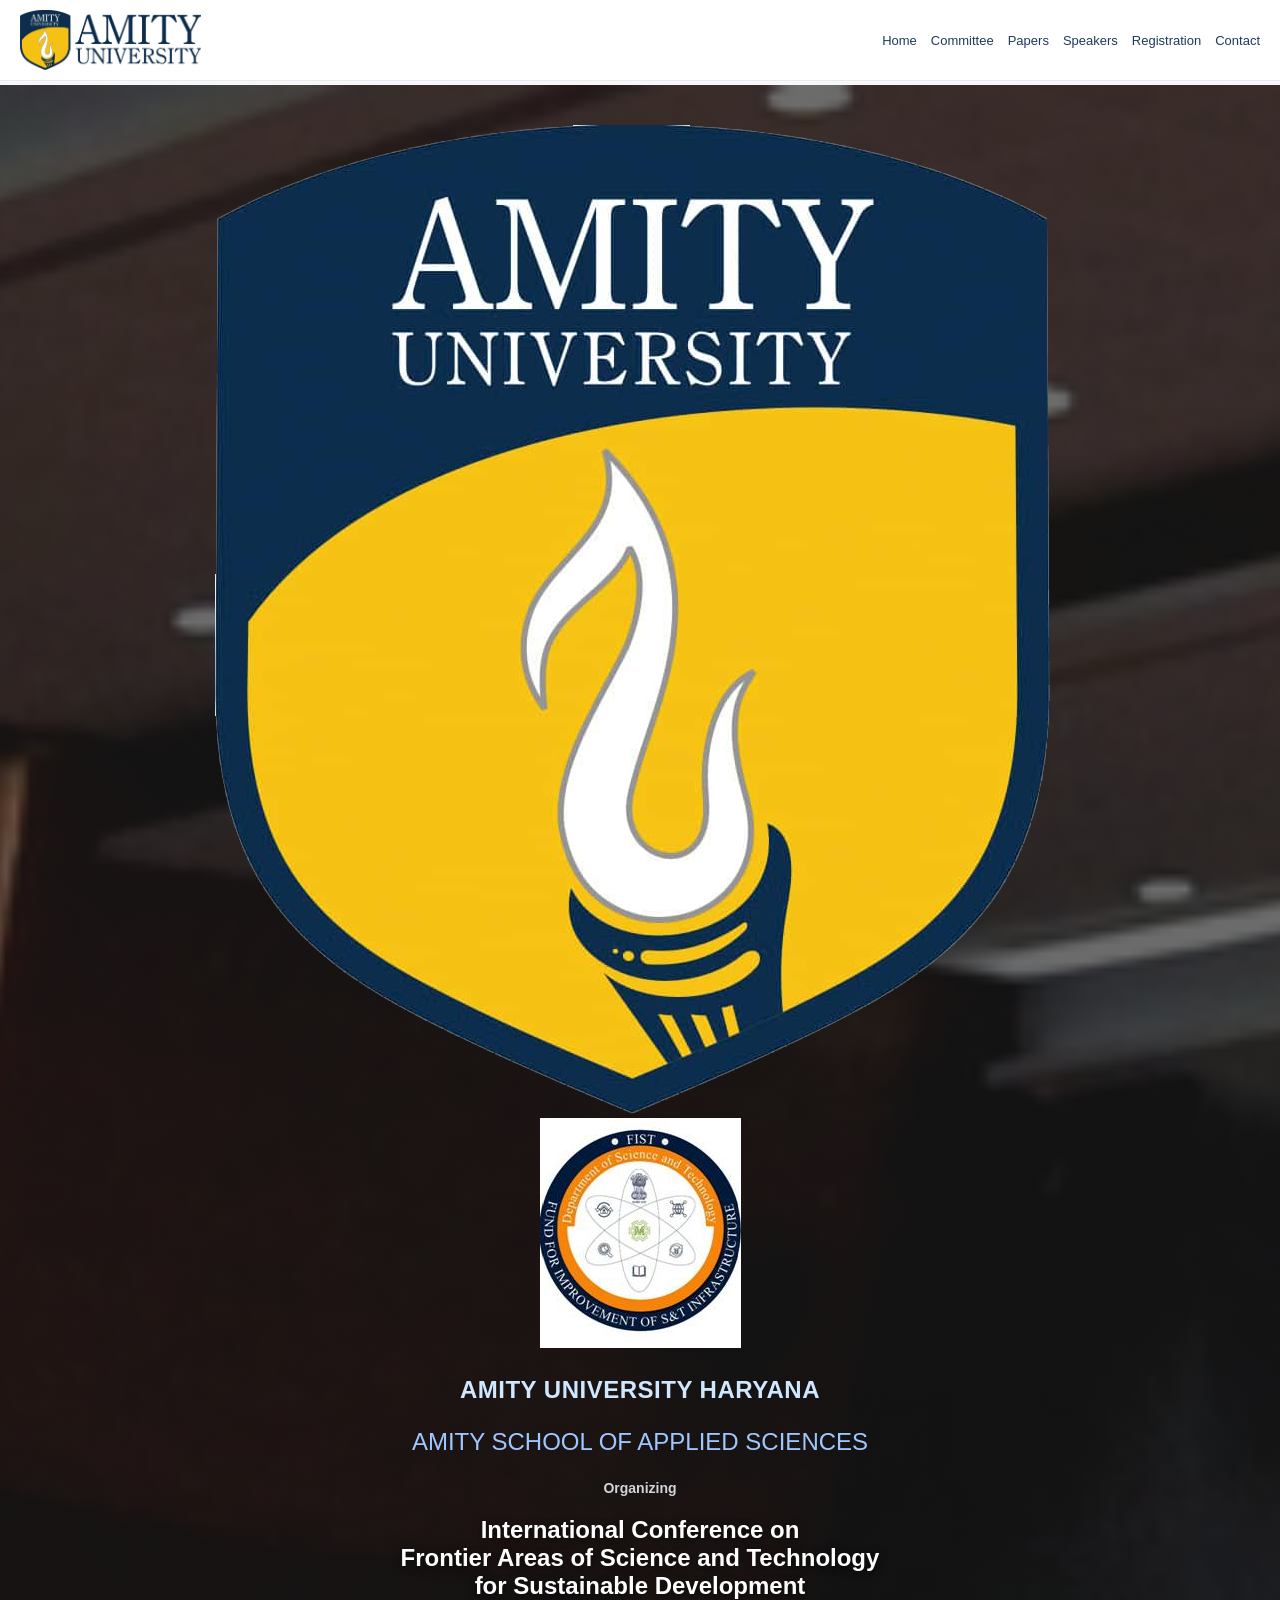
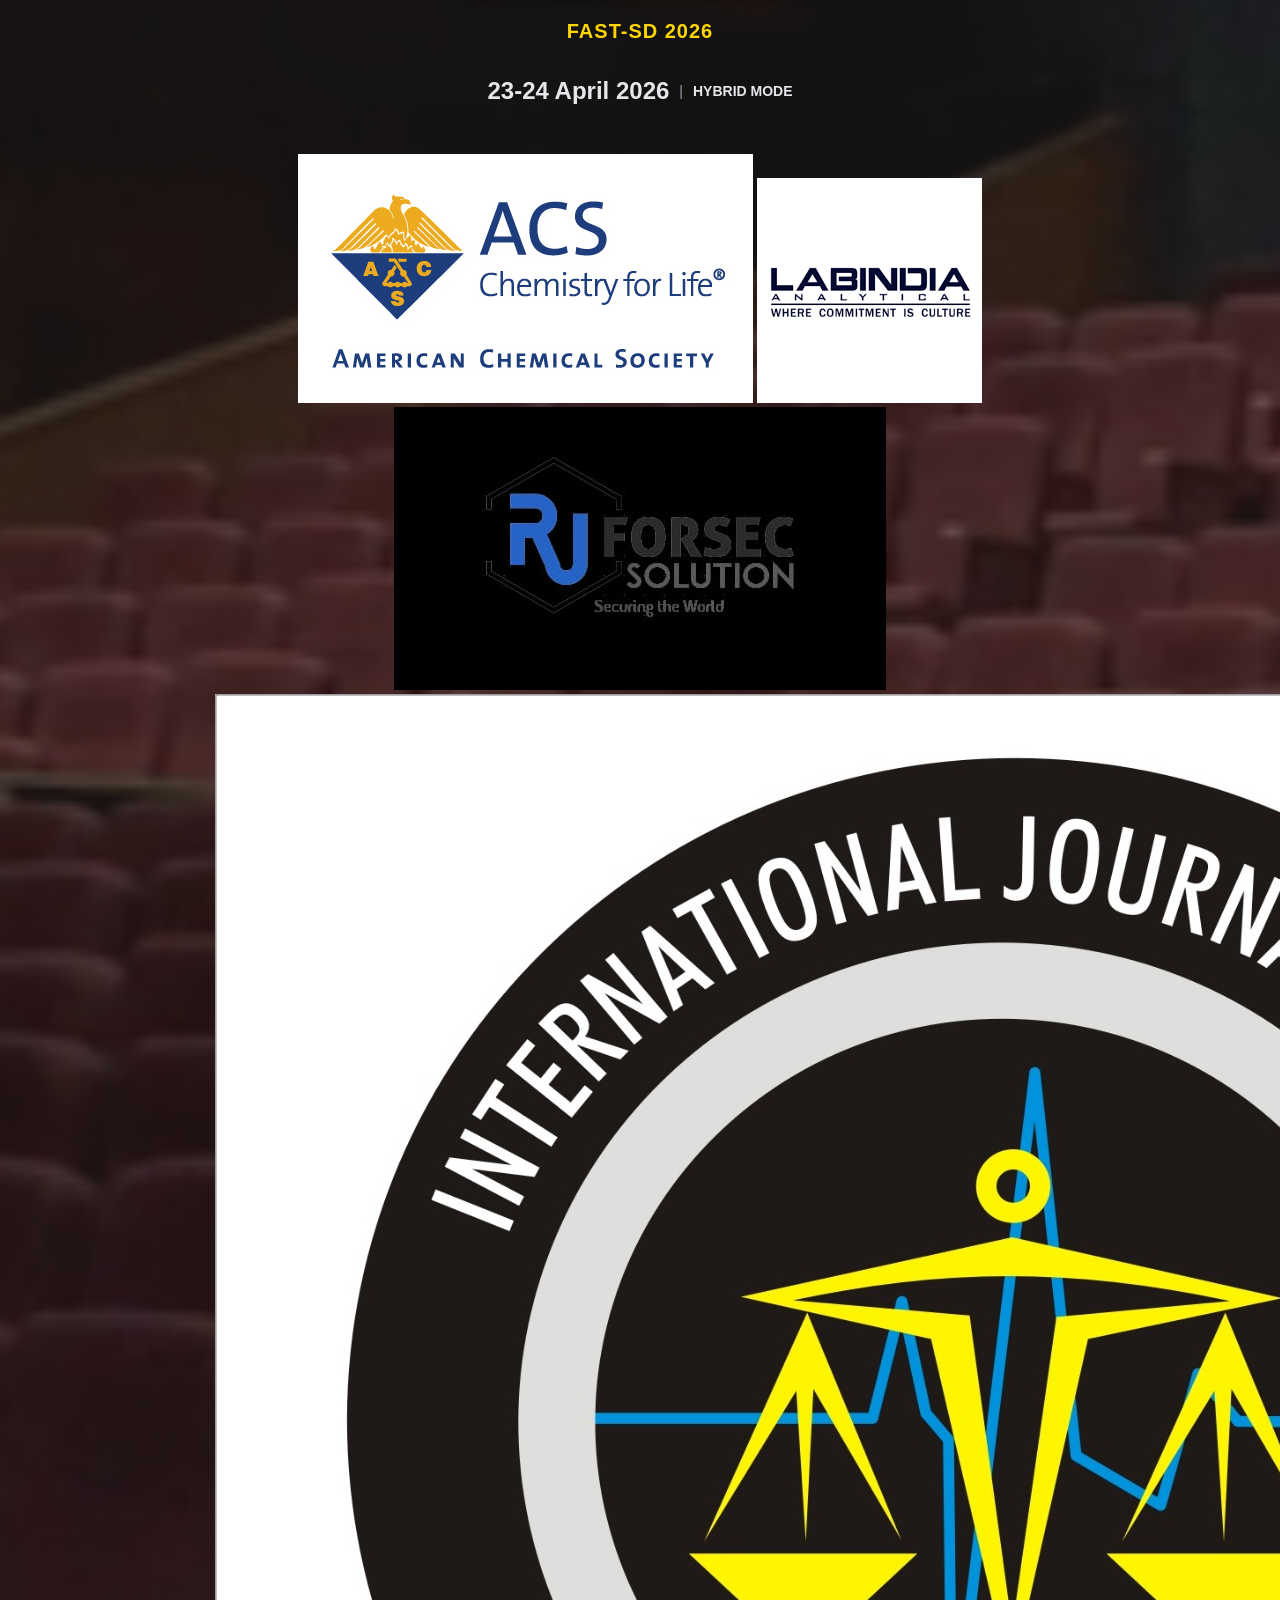
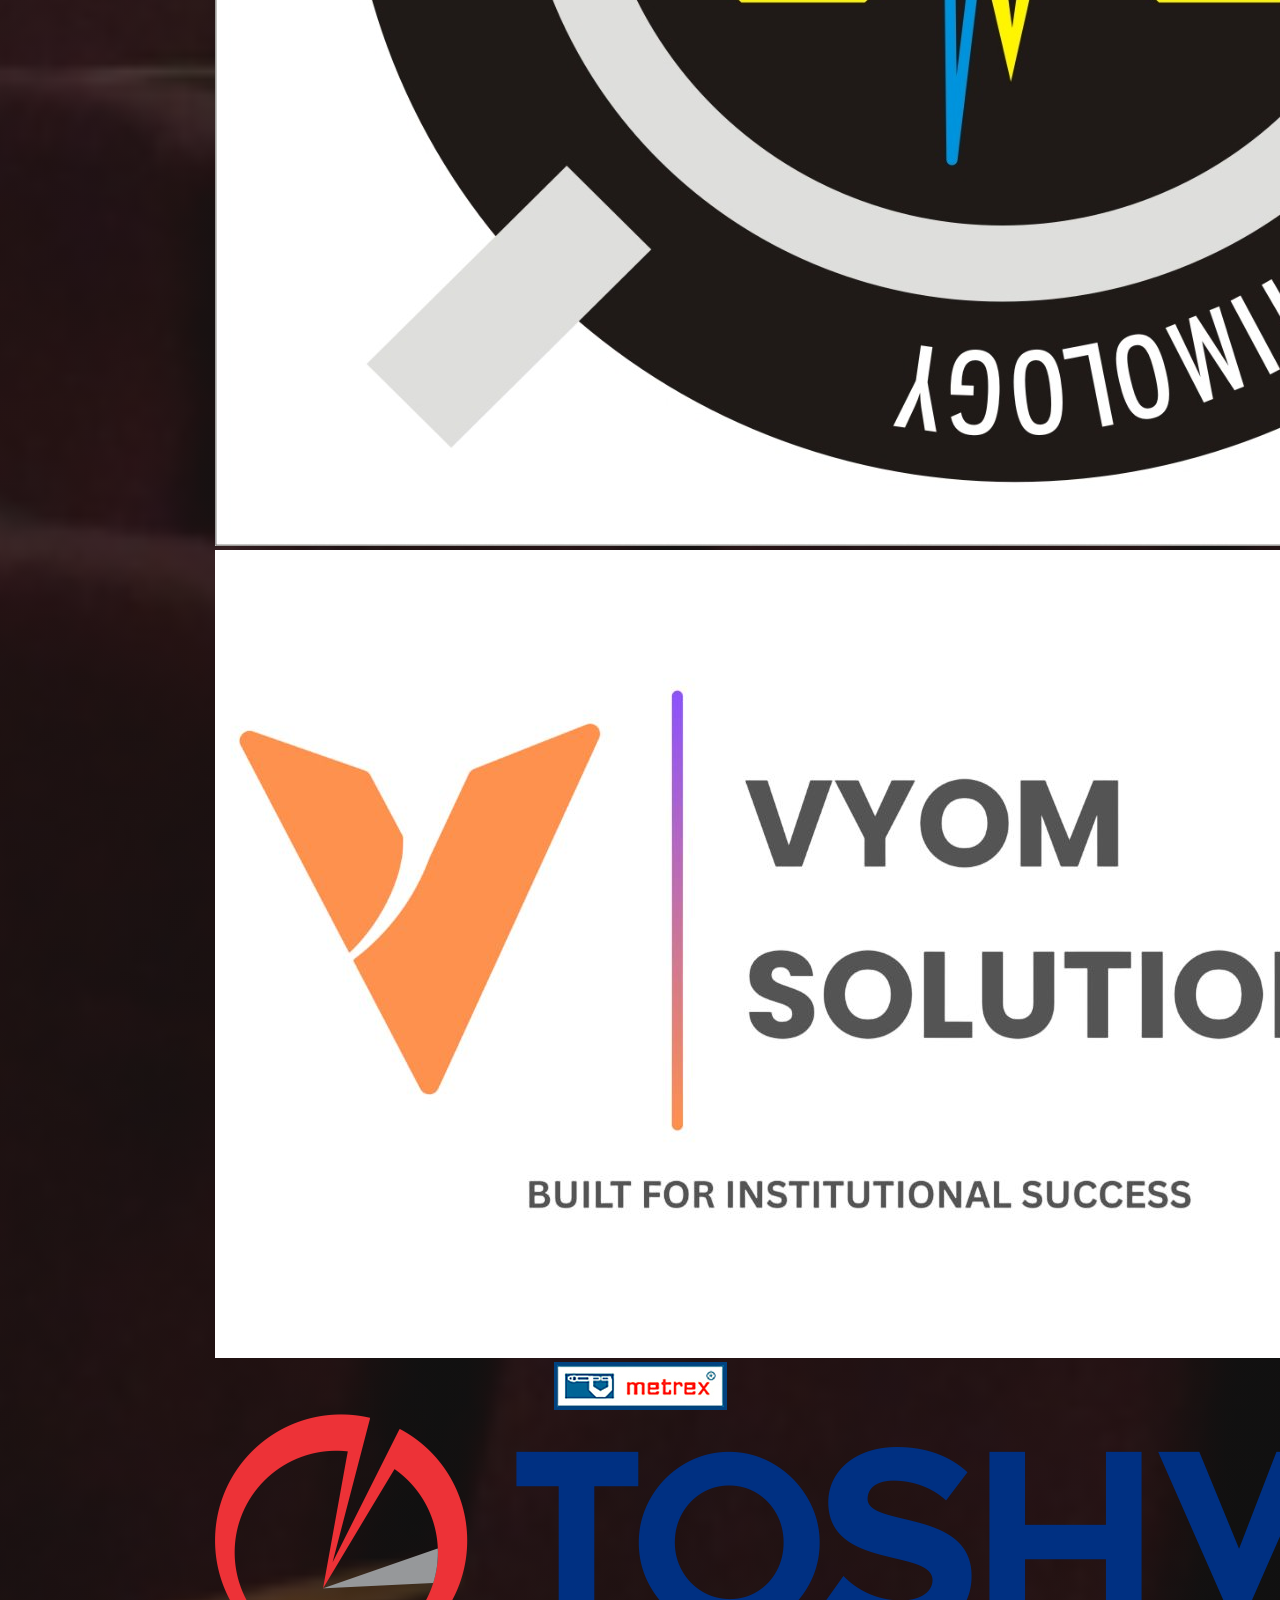
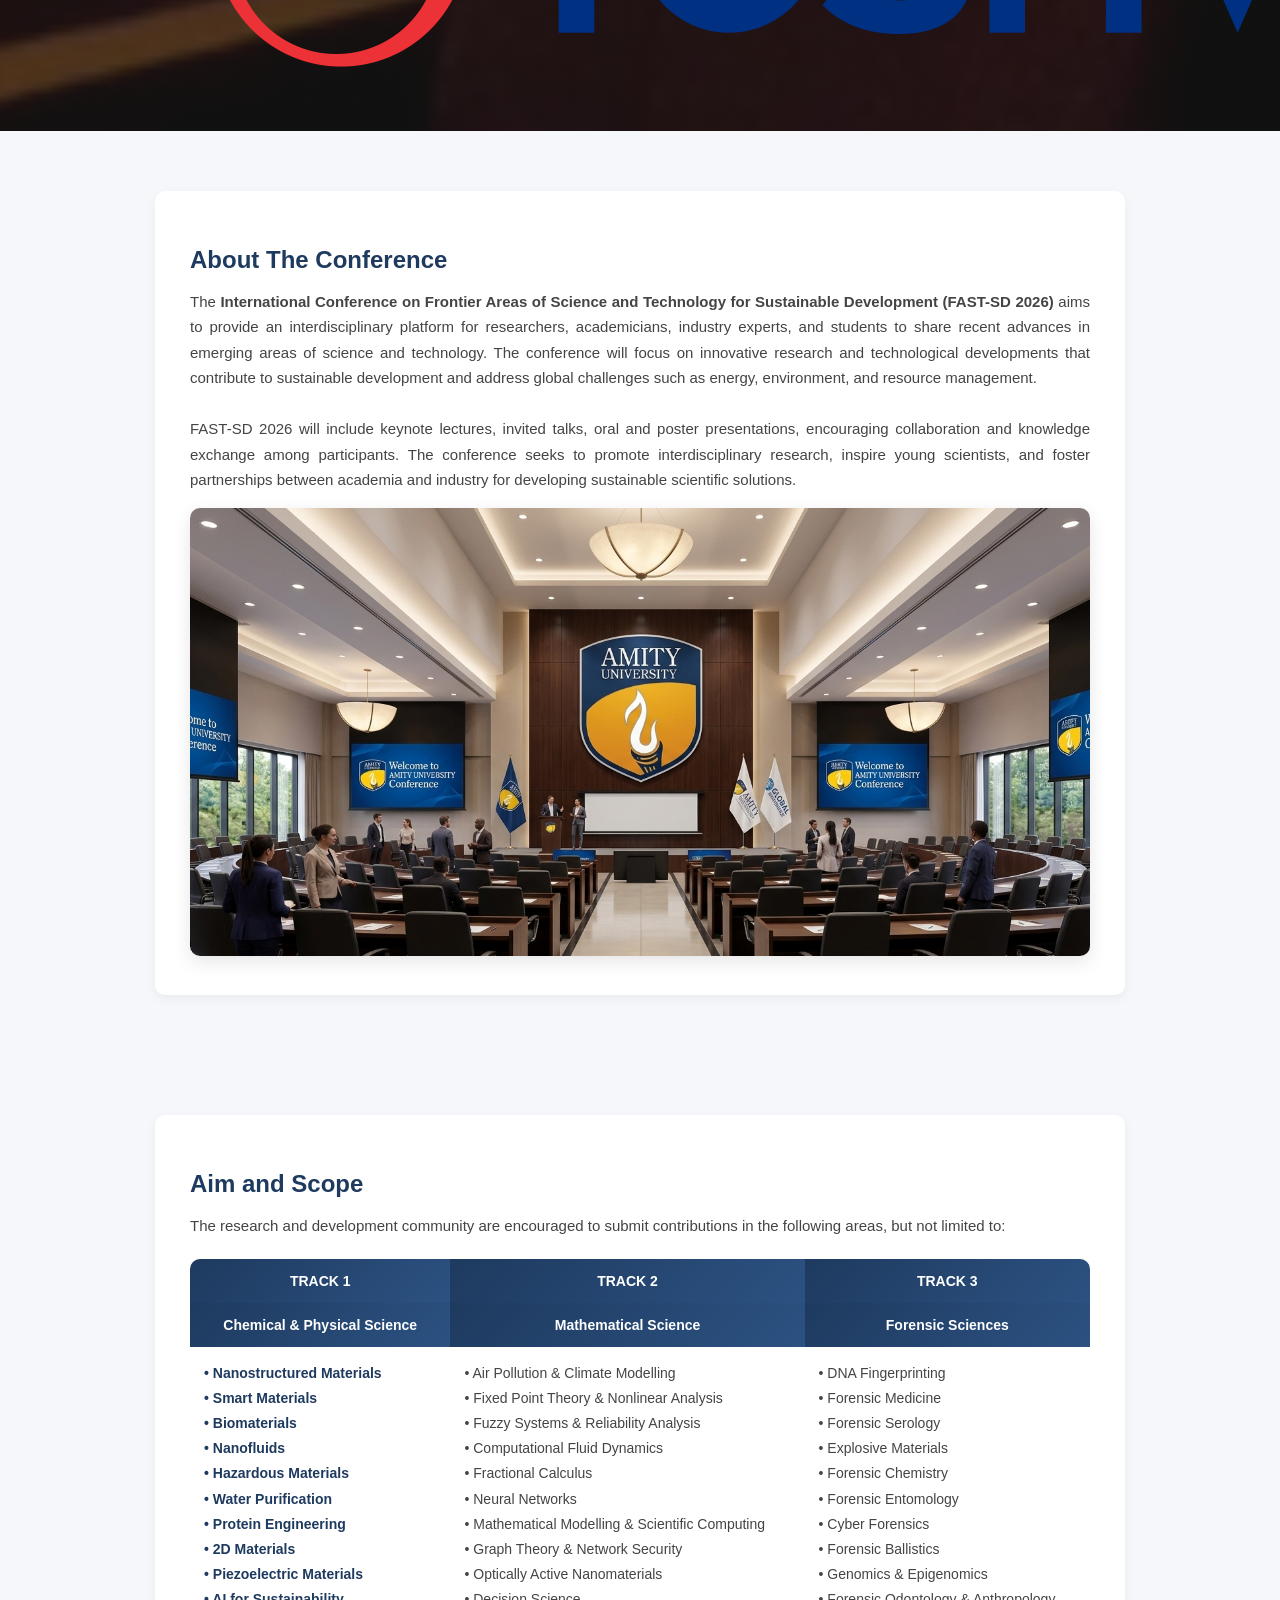
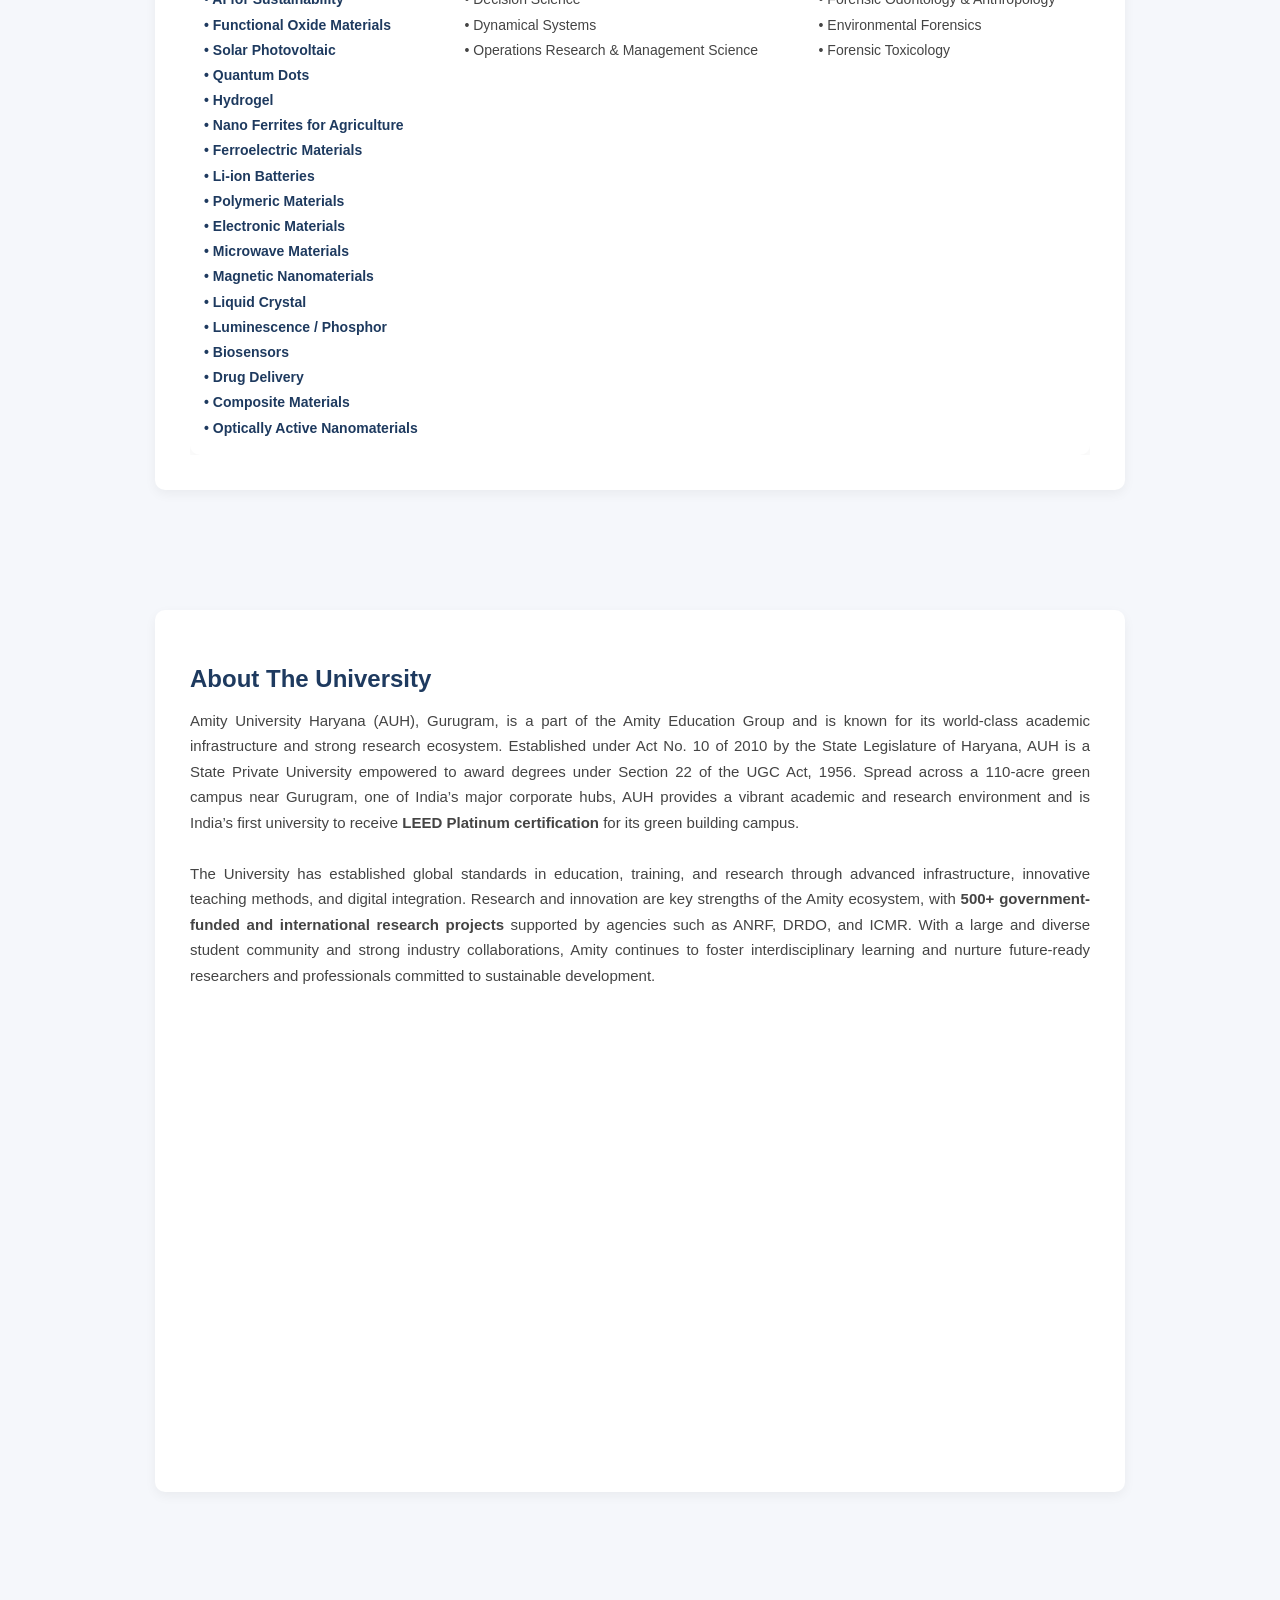
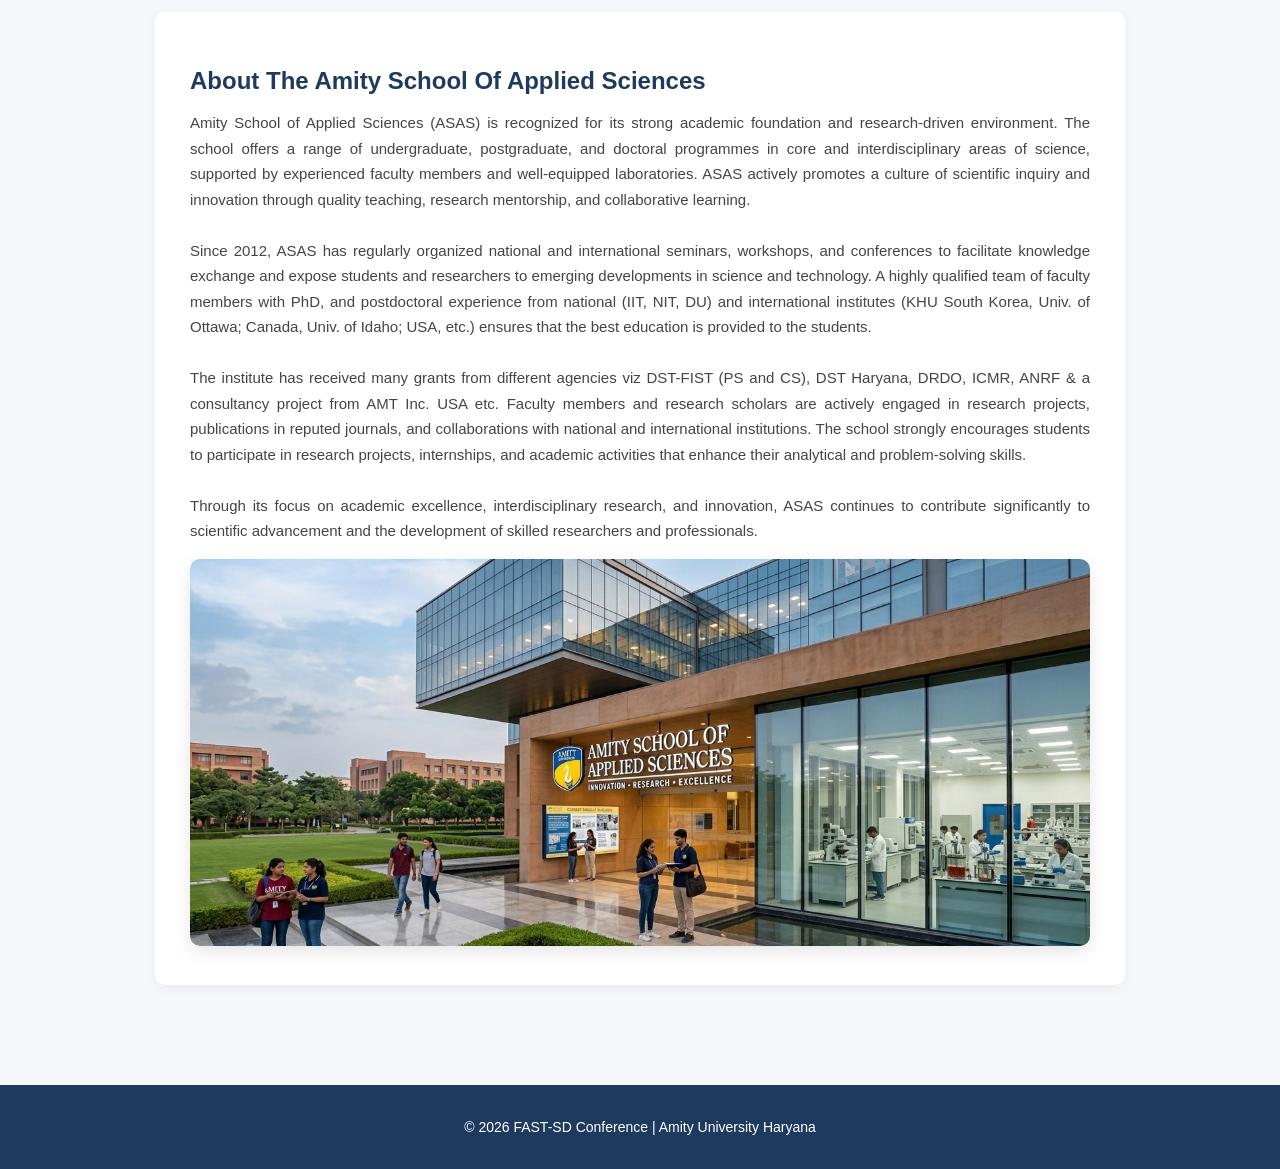
==== commit 2faa5663: "Add files via upload" ====
--- a/index.html
+++ b/index.html
@@ -35,11 +35,16 @@
   
   <div class="hero-content">
 
+    <div class="top-logos">
+      <img src="logo/logo2.png" alt="Logo 1">
+      <img src="colabLogo/DST-FIST_logo1.jpg" alt="Logo 2">
+    </div>
+
     <!-- ORGANIZER -->
     <div class="organizer">
-      <p class="org-text">AMITY UNIVERSITY HARYANA</p>
-      <p class="org-sub">AMITY SCHOOL OF APPLIED SCIENCES</p>
-      <p class="org-light">Organizing</p>
+      <p class="org-text" , style="font-size: 24px;">AMITY UNIVERSITY HARYANA</p>
+      <p class="org-sub", style="font-size: 24px;">AMITY SCHOOL OF APPLIED SCIENCES</p>
+      <p class="org-light"><strong> Organizing </strong></p>
     </div>
 
     <!-- MAIN TITLE -->
@@ -54,21 +59,21 @@
 
     <!-- DATE + MODE -->
     <div class="hero-meta">
-      <p>23rd & 24th April 2026</p>
+      <p style="font-size: 24px;"> <strong> 23-24 April 2026</strong> </p>
       <span class="divider">|</span>
-      <p>HYBRID MODE</p>
-    </div>
-
-    <!-- LOGO -->
-    <div class="hero-logo">
-      <img src="logo/logo2.png" alt="ASAS Logo">
-    </div>
-
-    <!-- BUTTONS -->
-<!-- <div class="hero-buttons">
-  <a href="committee.html" class="btn btn-outline">View Committees</a>
-  <a href="about.html" class="btn btn-gold">About Conference</a>
-</div> -->
+      <p> <strong> HYBRID MODE </strong></p>
+    </div>
+
+    <!-- BOTTOM LOGOs -->
+    <div class="bottom-logos">
+      <img src="colabLogo/acs-logo4.jpg" alt="L1">
+      <img src="colabLogo/lab india_logo 2.png" alt="L2">
+      <img src="colabLogo/logo 5.jpeg" alt="L3">
+      <img src="colabLogo/logo 6.jpeg" alt="L4">
+      <img src="colabLogo/Vyom logo 7.jpg" alt="L5">
+      <img src="colabLogo/Metrex logo 8.jpeg" alt="L6">
+      <img src="colabLogo/Tohvin_logo 3.jpg" alt="L7">
+    </div>
 
   </div>
 </section>
@@ -78,7 +83,7 @@
   <div class="about-container">
   <div class="about-box">
     <h2>About The Conference</h2>
-    <p>
+    <p style="text-align: justify;">
       The <strong>International Conference on Frontier Areas of Science and Technology for Sustainable Development (FAST-SD 2026)</strong> 
       aims to provide an interdisciplinary platform for researchers, academicians, industry experts, and students to share recent advances 
       in emerging areas of science and technology. The conference will focus on innovative research and technological developments 
@@ -104,8 +109,14 @@
 </p>
 
 <div class="table-container">
-  <table class="date-table">
-
+  <table class="date-table aim-table">
+    <thead>
+      <tr>
+        <th>TRACK 1 </th>
+        <th> TRACK 2 </th>
+        <th> TRACK 3</th>
+      </tr>
+    </thead>
     <thead>
       <tr>
         <th>Chemical & Physical Science</th>
@@ -119,66 +130,66 @@
 
         <!-- COLUMN 1 -->
         <td>
-          Nanostructured Materials<br>
-          Smart Materials<br>
-          Biomaterials<br>
-          Nanofluids<br>
-          Hazardous Materials<br>
-          Water Purification<br>
-          Protein Engineering<br>
-          2D Materials<br>
-          Piezoelectric Materials<br>
-          AI for Sustainability<br>
-          Functional Oxide Materials<br>
-          Solar Photovoltaic<br>
-          Quantum Dots<br>
-          Hydrogel<br>
-          Nano Ferrites for Agriculture<br>
-          Ferroelectric Materials<br>
-          Li-ion Batteries<br>
-          Polymeric Materials<br>
-          Electronic Materials<br>
-          Microwave Materials<br>
-          Magnetic Nanomaterials<br>
-          Liquid Crystal<br>
-          Luminescence / Phosphor<br>
-          Biosensors<br>
-          Drug Delivery<br>
-          Composite Materials<br>
-          Optically Active Nanomaterials
-        </td>
+  &#8226; Nanostructured Materials<br>
+  &#8226; Smart Materials<br>
+  &#8226; Biomaterials<br>
+  &#8226; Nanofluids<br>
+  &#8226; Hazardous Materials<br>
+  &#8226; Water Purification<br>
+  &#8226; Protein Engineering<br>
+  &#8226; 2D Materials<br>
+  &#8226; Piezoelectric Materials<br>
+  &#8226; AI for Sustainability<br>
+  &#8226; Functional Oxide Materials<br>
+  &#8226; Solar Photovoltaic<br>
+  &#8226; Quantum Dots<br>
+  &#8226; Hydrogel<br>
+  &#8226; Nano Ferrites for Agriculture<br>
+  &#8226; Ferroelectric Materials<br>
+  &#8226; Li-ion Batteries<br>
+  &#8226; Polymeric Materials<br>
+  &#8226; Electronic Materials<br>
+  &#8226; Microwave Materials<br>
+  &#8226; Magnetic Nanomaterials<br>
+  &#8226; Liquid Crystal<br>
+  &#8226; Luminescence / Phosphor<br>
+  &#8226; Biosensors<br>
+  &#8226; Drug Delivery<br>
+  &#8226; Composite Materials<br>
+  &#8226; Optically Active Nanomaterials
+</td>
 
         <!-- COLUMN 2 -->
         <td>
-          Air Pollution & Climate Modelling<br>
-          Fixed Point Theory & Nonlinear Analysis<br>
-          Fuzzy Systems & Reliability Analysis<br>
-          Computational Fluid Dynamics<br>
-          Fractional Calculus<br>
-          Neural Networks<br>
-          Mathematical Modelling & Scientific Computing<br>
-          Graph Theory & Network Security<br>
-          Optically Active Nanomaterials<br>
-          Decision Science<br>
-          Dynamical Systems<br>
-          Operations Research & Management Science
-        </td>
+  &#8226; Air Pollution & Climate Modelling<br>
+  &#8226; Fixed Point Theory & Nonlinear Analysis<br>
+  &#8226; Fuzzy Systems & Reliability Analysis<br>
+  &#8226; Computational Fluid Dynamics<br>
+  &#8226; Fractional Calculus<br>
+  &#8226; Neural Networks<br>
+  &#8226; Mathematical Modelling & Scientific Computing<br>
+  &#8226; Graph Theory & Network Security<br>
+  &#8226; Optically Active Nanomaterials<br>
+  &#8226; Decision Science<br>
+  &#8226; Dynamical Systems<br>
+  &#8226; Operations Research & Management Science
+</td>
 
         <!-- COLUMN 3 -->
         <td>
-          DNA Fingerprinting<br>
-          Forensic Medicine<br>
-          Forensic Serology<br>
-          Explosive Materials<br>
-          Forensic Chemistry<br>
-          Forensic Entomology<br>
-          Cyber Forensics<br>
-          Forensic Ballistics<br>
-          Genomics & Epigenomics<br>
-          Forensic Odontology & Anthropology<br>
-          Environmental Forensics<br>
-          Forensic Toxicology
-        </td>
+  &#8226; DNA Fingerprinting<br>
+  &#8226; Forensic Medicine<br>
+  &#8226; Forensic Serology<br>
+  &#8226; Explosive Materials<br>
+  &#8226; Forensic Chemistry<br>
+  &#8226; Forensic Entomology<br>
+  &#8226; Cyber Forensics<br>
+  &#8226; Forensic Ballistics<br>
+  &#8226; Genomics & Epigenomics<br>
+  &#8226; Forensic Odontology & Anthropology<br>
+  &#8226; Environmental Forensics<br>
+  &#8226; Forensic Toxicology
+</td>
 
       </tr>
     </tbody>
@@ -197,7 +208,7 @@
     <!-- LEFT: TEXT -->
   <div class="about-box">
     <h2>About The University</h2>
-    <p>
+    <p style="text-align: justify;">
       Amity University Haryana (AUH), Gurugram, is a part of the Amity Education Group and is known for its world-class academic 
       infrastructure and strong research ecosystem. Established under Act No. 10 of 2010 by the State Legislature of Haryana, 
       AUH is a State Private University empowered to award degrees under Section 22 of the UGC Act, 1956. Spread across a 110-acre green 
@@ -227,7 +238,7 @@
 <section class="about-section">
   <div class="about-box">
     <h2>About The Amity School Of Applied Sciences</h2>
-    <p>
+    <p style="text-align: justify;">
       Amity School of Applied Sciences (ASAS) is recognized for its strong academic foundation and research-driven environment. 
       The school offers a range of undergraduate, postgraduate, and doctoral programmes in core and interdisciplinary areas of science, 
       supported by experienced faculty members and well-equipped laboratories. ASAS actively promotes a culture of scientific inquiry and 
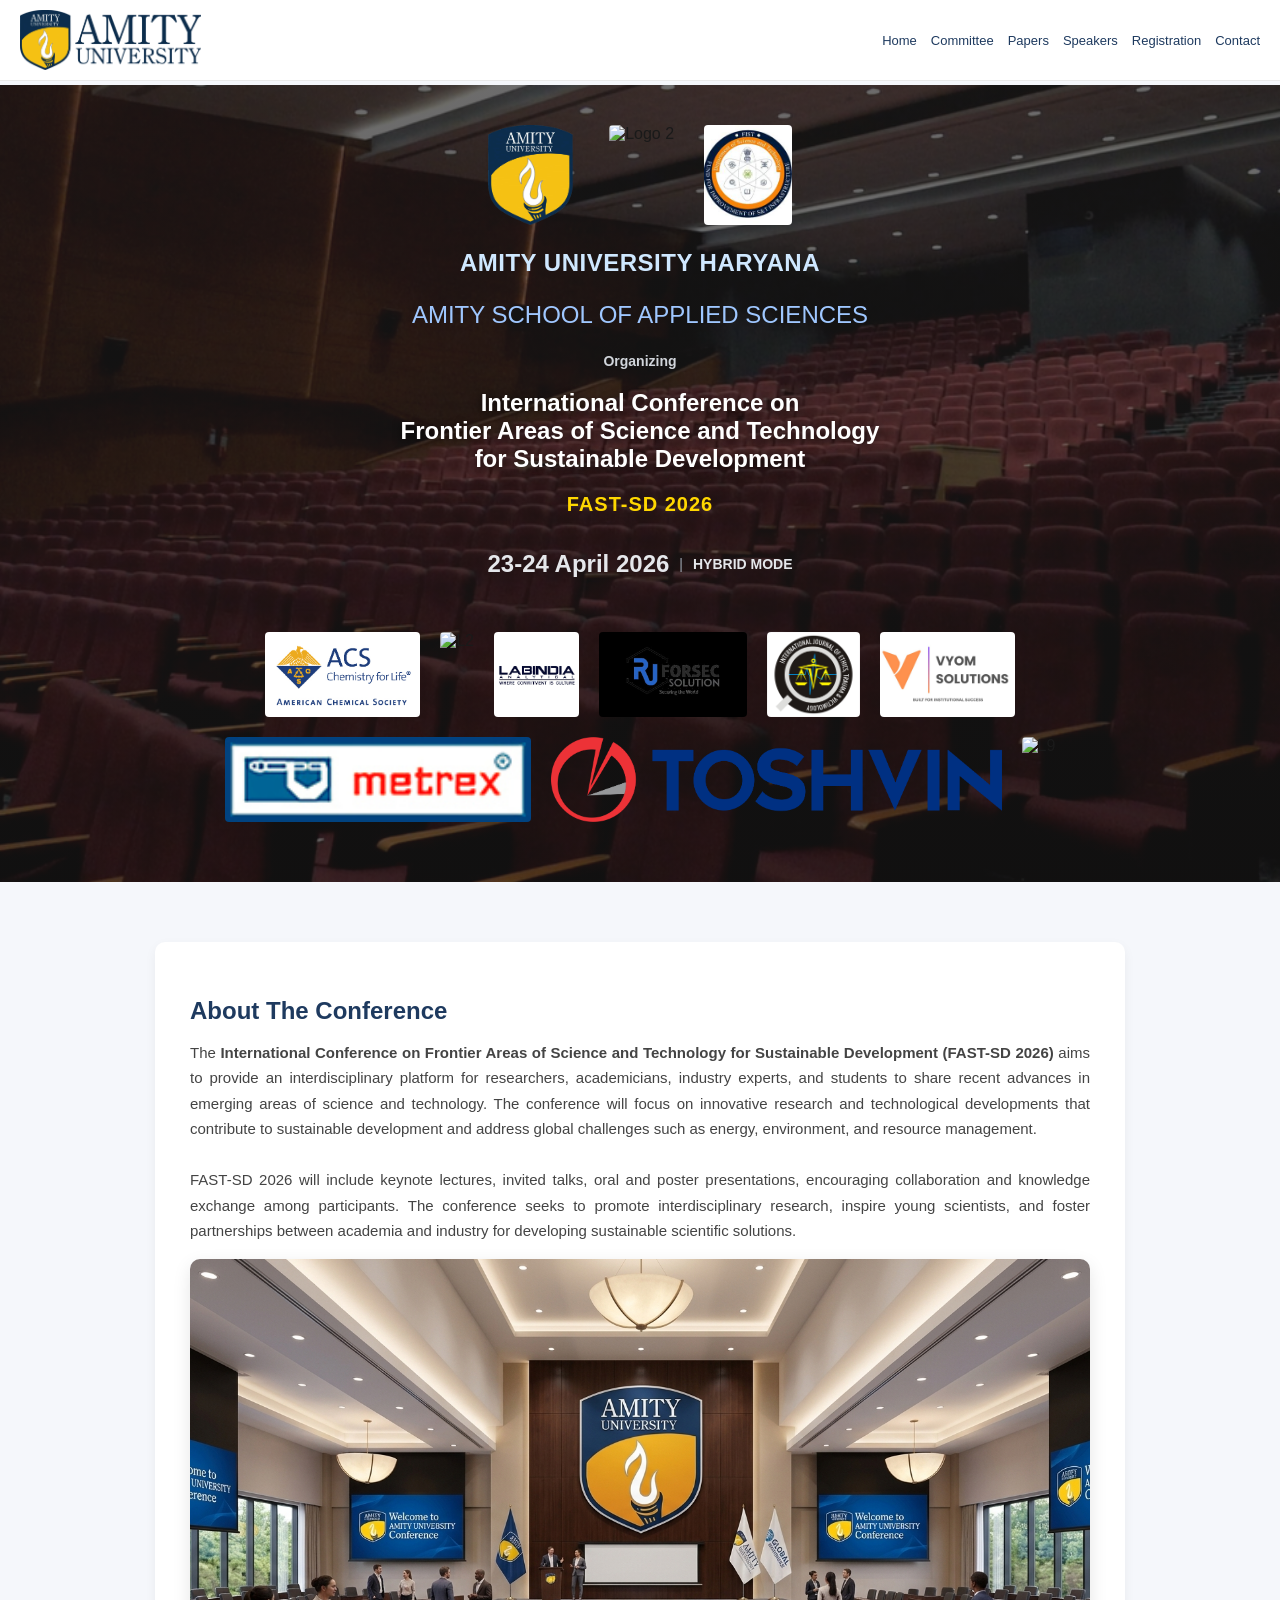
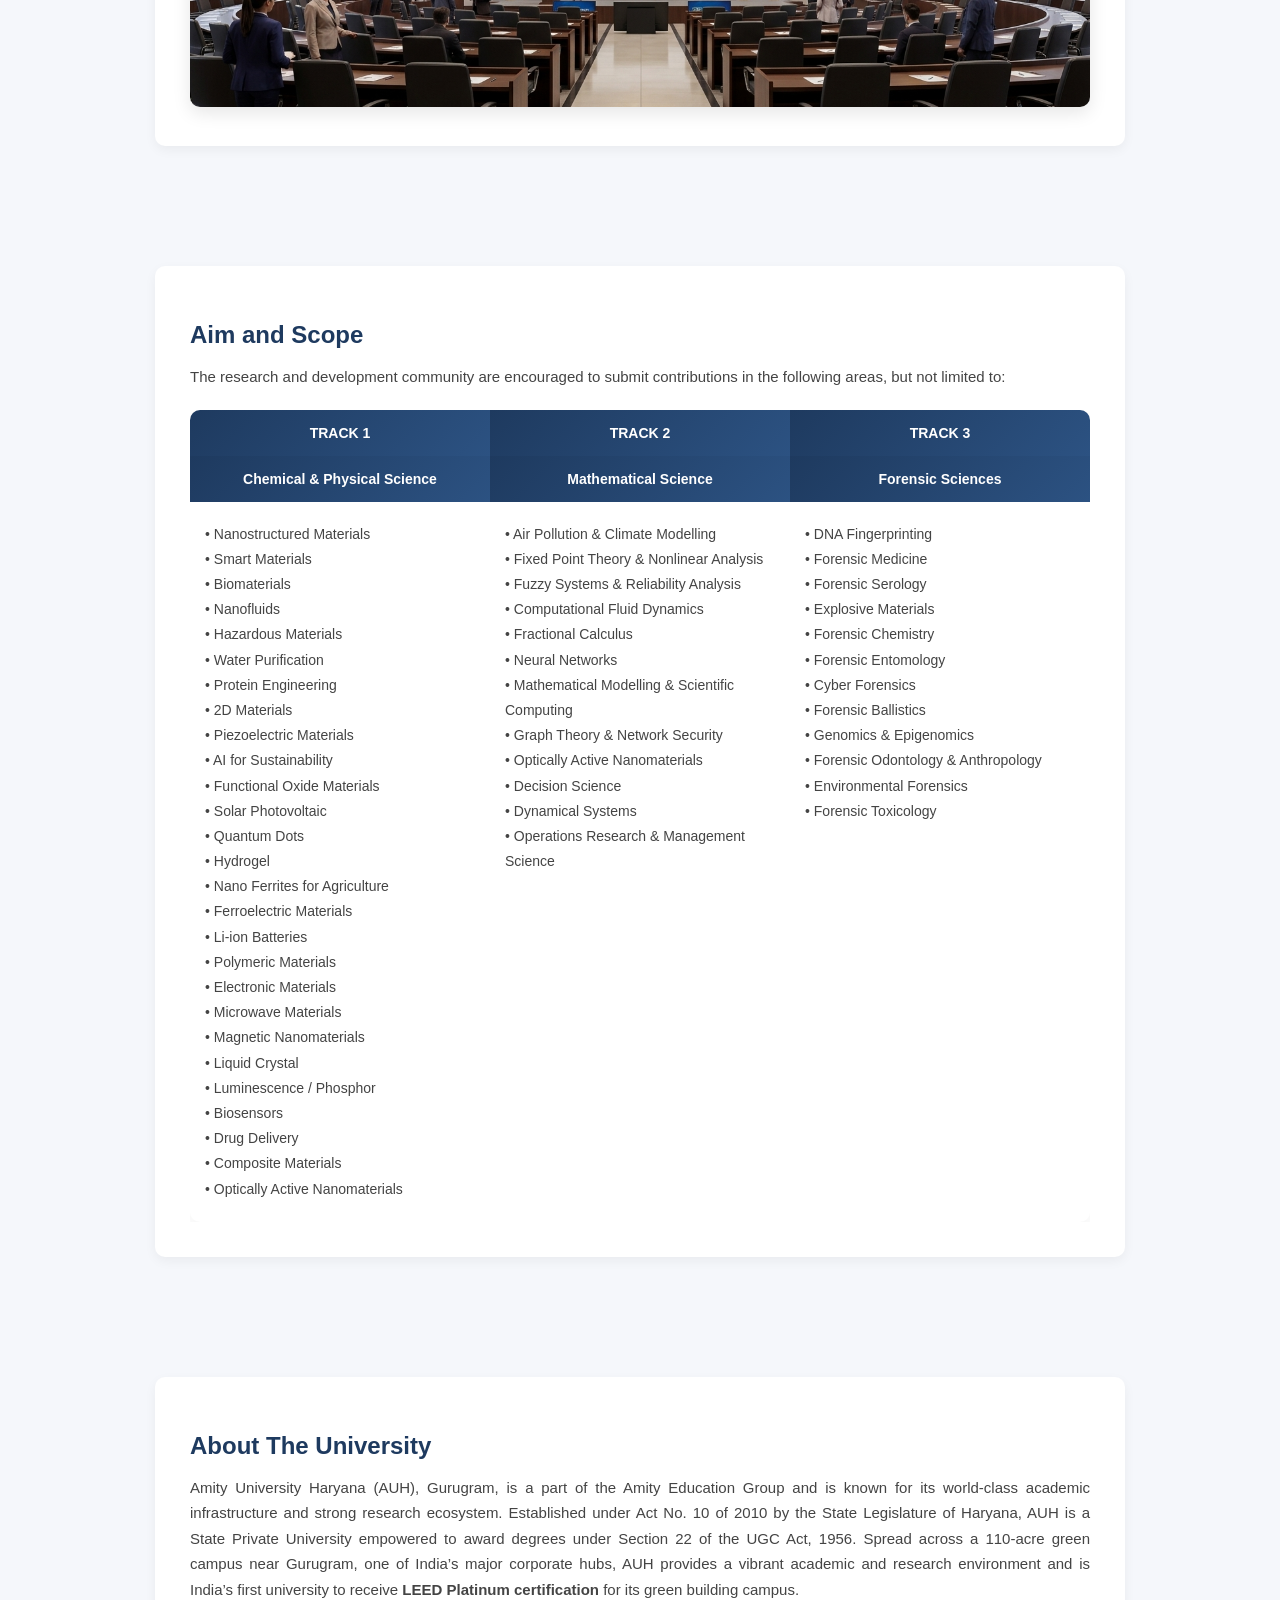
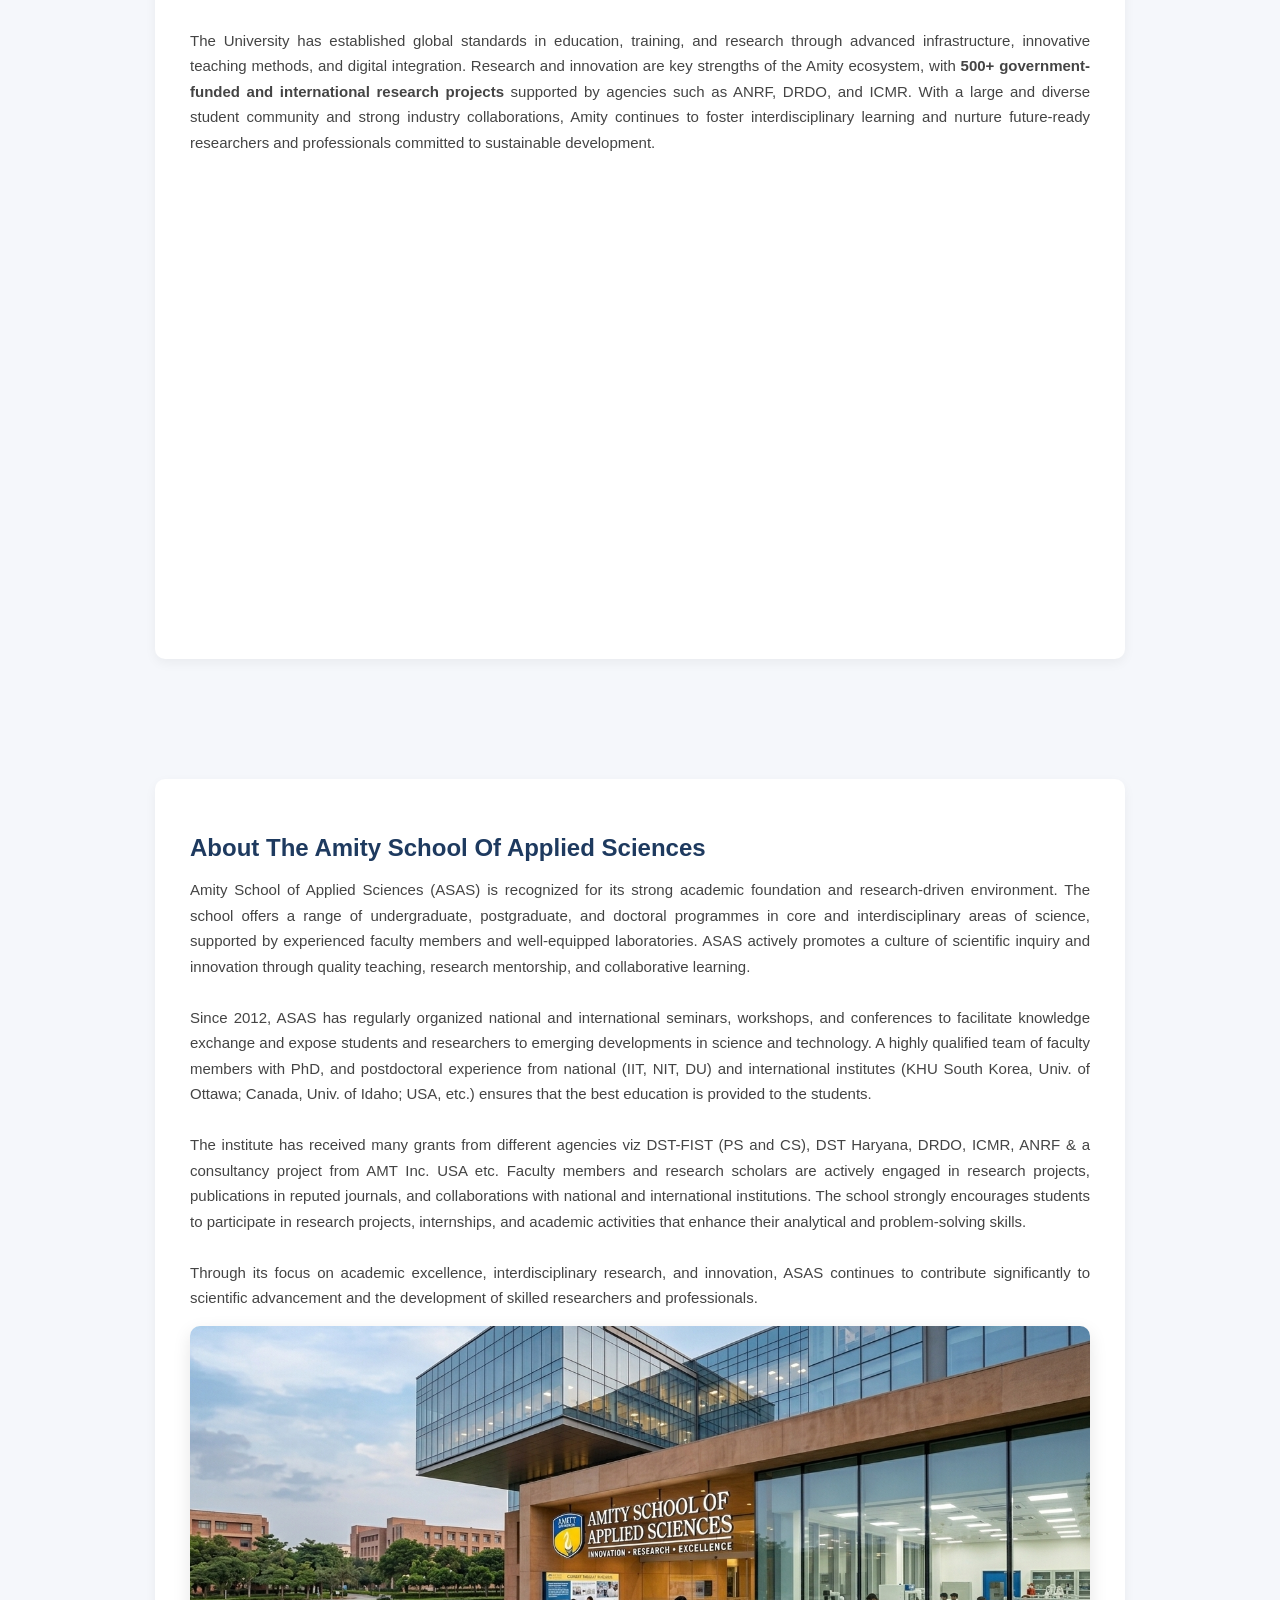
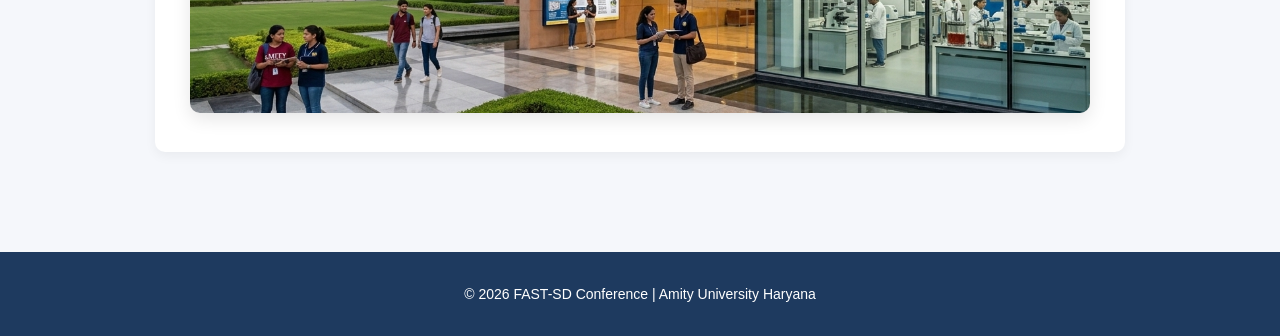
==== commit 273fbe73: "Add files via upload" ====
--- a/index.html
+++ b/index.html
@@ -37,7 +37,8 @@
 
     <div class="top-logos">
       <img src="logo/logo2.png" alt="Logo 1">
-      <img src="colabLogo/DST-FIST_logo1.jpg" alt="Logo 2">
+      <img src="colabLogo/conf.jpeg" alt="Logo 2">
+      <img src="colabLogo/DST-FIST_logo1.jpg" alt="Logo 3">
     </div>
 
     <!-- ORGANIZER -->
@@ -67,12 +68,15 @@
     <!-- BOTTOM LOGOs -->
     <div class="bottom-logos">
       <img src="colabLogo/acs-logo4.jpg" alt="L1">
-      <img src="colabLogo/lab india_logo 2.png" alt="L2">
-      <img src="colabLogo/logo 5.jpeg" alt="L3">
-      <img src="colabLogo/logo 6.jpeg" alt="L4">
-      <img src="colabLogo/Vyom logo 7.jpg" alt="L5">
-      <img src="colabLogo/Metrex logo 8.jpeg" alt="L6">
-      <img src="colabLogo/Tohvin_logo 3.jpg" alt="L7">
+      <img src="colabLogo/RSOC.jpeg" alt="L2">
+      <img src="colabLogo/lab india_logo 2.png" alt="L3">
+      <img src="colabLogo/logo 5.jpeg" alt="L4">
+      <img src="colabLogo/logo 6.jpeg" alt="L5">
+      <img src="colabLogo/Vyom logo 7.jpg" alt="L6">
+      <img src="colabLogo/Metrex logo 8.jpeg" alt="L7">
+      <img src="colabLogo/Tohvin_logo 3.jpg" alt="L8">
+      <img src="colabLogo/indosaw.jfif" alt="L9">
+
     </div>
 
   </div>
--- a/css/style.css
+++ b/css/style.css
@@ -175,50 +175,53 @@
   border-radius: 10px; /* optional */
 }
 
-/* ================= HERO BUTTONS ================= */
-.hero-buttons {
-  margin-top: 25px;
+/* Container for Top Logos */
+.top-logos {
   display: flex;
   justify-content: center;
-  gap: 15px;
-  flex-wrap: wrap;
-}
-
-/* BASE BUTTON */
-.btn {
-  padding: 12px 26px;
-  font-size: 14px;
-  font-weight: 600;
-  border-radius: 6px;
-  text-decoration: none;
-  transition: all 0.3s ease;
-  letter-spacing: 0.5px;
-}
-
-/* GOLD BUTTON (PRIMARY) */
-.btn-gold {
-  background: linear-gradient(135deg, #c8a951, #a8893d);
-  color: white;
-  box-shadow: 0 4px 15px rgba(200, 169, 81, 0.4);
-}
-
-.btn-gold:hover {
-  transform: translateY(-3px);
-  box-shadow: 0 6px 20px rgba(200, 169, 81, 0.6);
-}
-
-/* OUTLINE BUTTON (SECONDARY) */
-.btn-outline {
-  border: 1.5px solid rgba(255, 255, 255, 0.6);
-  color: #ffffff;
-  background: transparent;
-}
-
-.btn-outline:hover {
-  background: rgba(255, 255, 255, 0.1);
-  border-color: #ffffff;
-  transform: translateY(-3px);
-}
+  align-items: center;
+  gap: 30px;
+  margin-bottom: 20px;
+}
+
+.top-logos img {
+  height: 100px; /* Adjust based on your logo size */
+  width: auto;
+}
+
+/* Container for Bottom Logos */
+.bottom-logos {
+  display: flex;
+  justify-content: center;
+  align-items: center;
+  flex-wrap: wrap; /* Allows wrapping on mobile */
+  gap: 20px;
+  margin-top: 30px;
+}
+
+.bottom-logos img {
+  height: 85px; /* Slightly smaller for the row of 7 */
+  width: auto;
+}
+
+/* Apply to all logos in both sections */
+.top-logos img, 
+.bottom-logos img {
+  transition: transform 0.3s ease, filter 0.3s ease, box-shadow 0.3s ease;
+  cursor: pointer;
+  border-radius: 4px; /* Optional: smooths out logo edges */
+}
+
+/* The Hover Effect */
+.top-logos img:hover, 
+.bottom-logos img:hover {
+  transform: scale(1.15); /* Makes the logo 15% larger */
+  filter: brightness(1.2); /* Makes the logo slightly brighter */
+  
+  /* Adds a subtle "lift" effect using a shadow */
+  filter: drop-shadow(0 10px 15px rgba(0, 0, 0, 0.4));
+}
+
 
 /* ================= SECTION ================= */
 section {
@@ -597,4 +600,60 @@
   }
 }
 
-
+/* ================= RESPONSIVE LOGO LOGIC ================= */
+@media (max-width: 768px) {
+  /* Top Logos: Stack vertically */
+  .top-logos {
+    flex-direction: column;
+    gap: 15px;
+  }
+
+  /* Bottom Logos: 2-2-2-1 Layout */
+  .bottom-logos img {
+    /* (100% / 2) - gap = roughly 45% width to force 2 per row */
+    width: 40%; 
+    height: auto;
+    object-fit: contain;
+  }
+
+  /* The 7th logo (last child) will take full width or center itself */
+  .bottom-logos img:last-child {
+    width: 50%; 
+  }
+}
+
+/* Specific overrides for the Aim and Scope table */
+.aim-table {
+  table-layout: fixed; /* Forces equal column widths */
+}
+
+.aim-table th {
+  padding: 15px 10px;
+  vertical-align: middle;
+}
+
+/* Ensure all columns have the same weight (removes the bold first column) */
+.aim-table td {
+  font-weight: 400 !important; 
+  color: #444 !important;
+  text-align: left;
+  padding: 20px 15px;
+  line-height: 1.8;
+  font-size: 14px;
+  vertical-align: top; /* Keeps bullets aligned at the top */
+}
+
+/* Zebra striping for readability within the large table */
+.aim-table tbody tr:hover td {
+  background: #fdfdfd;
+}
+
+/* Responsive adjustment for the table on mobile */
+@media (max-width: 768px) {
+  .aim-table {
+    table-layout: auto; /* Allow scrolling on mobile */
+  }
+  .aim-table td {
+    min-width: 250px; /* Prevents text from becoming too squashed */
+  }
+}
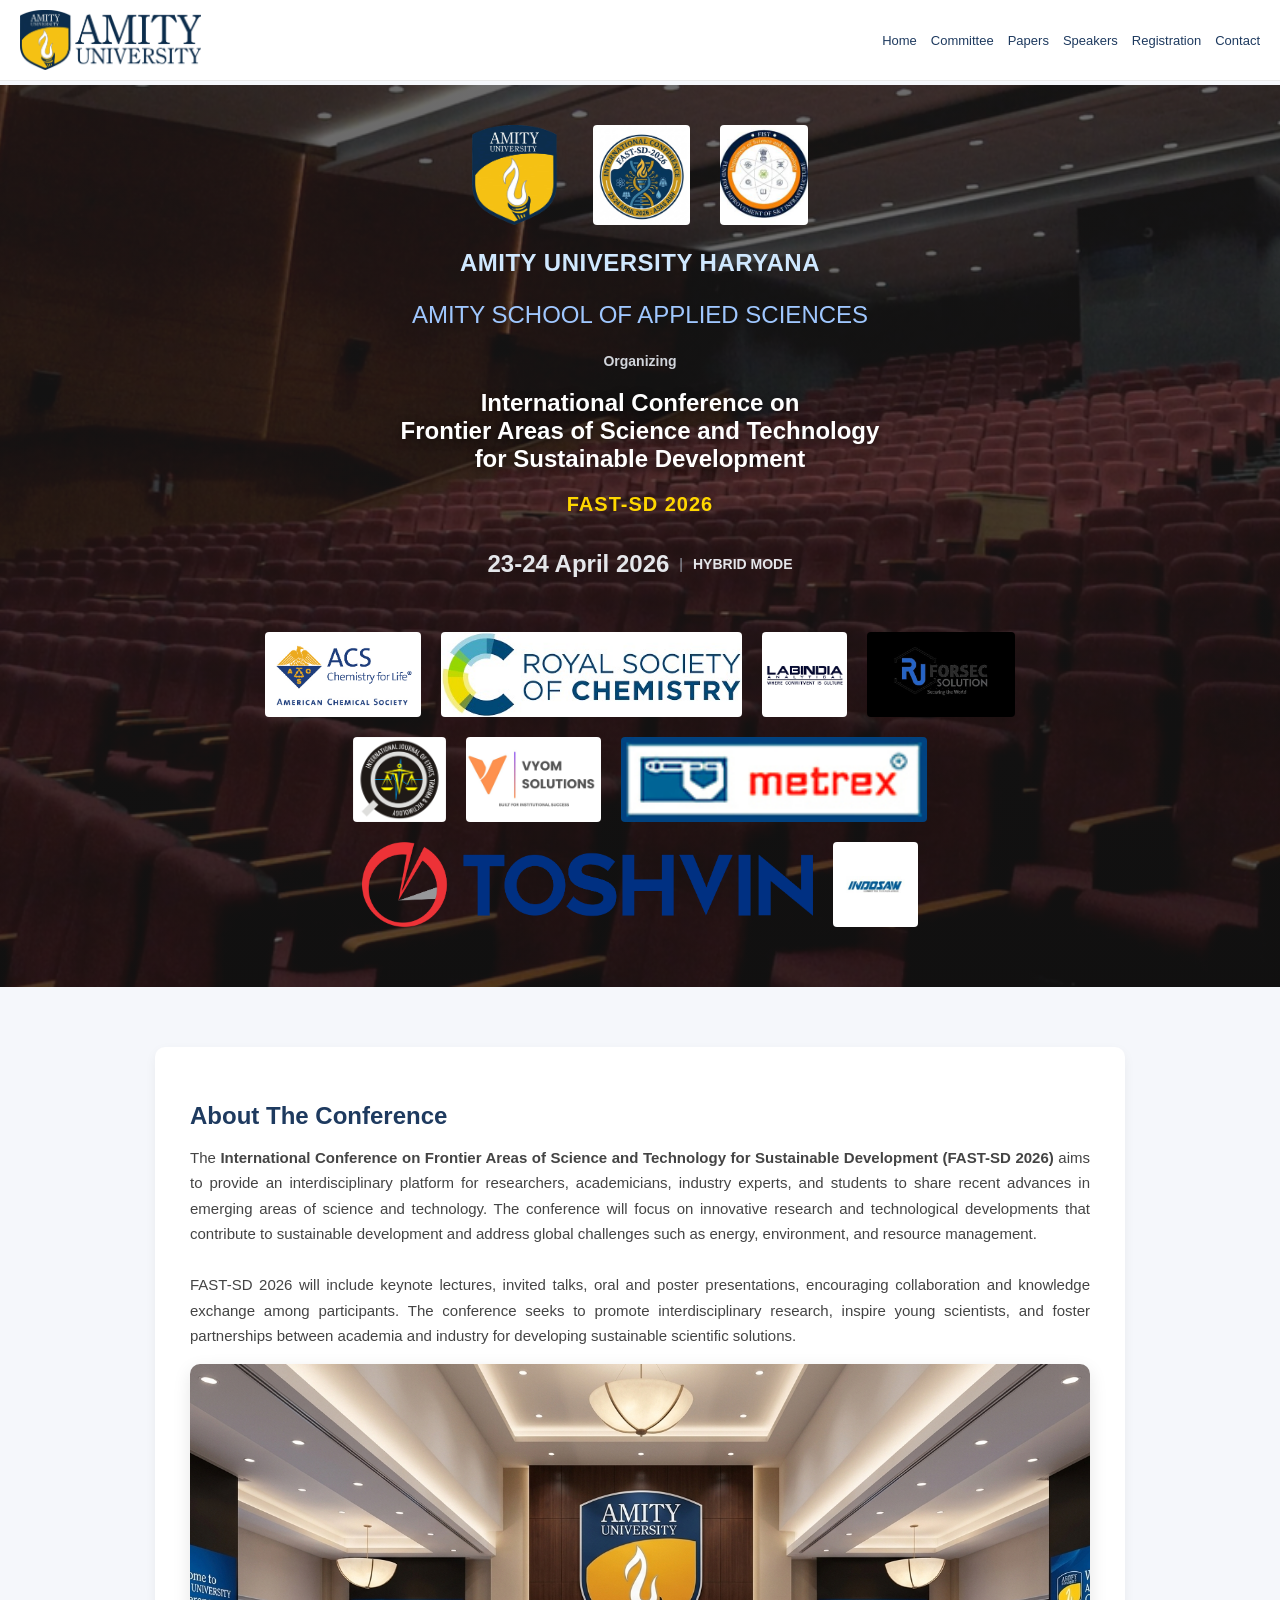
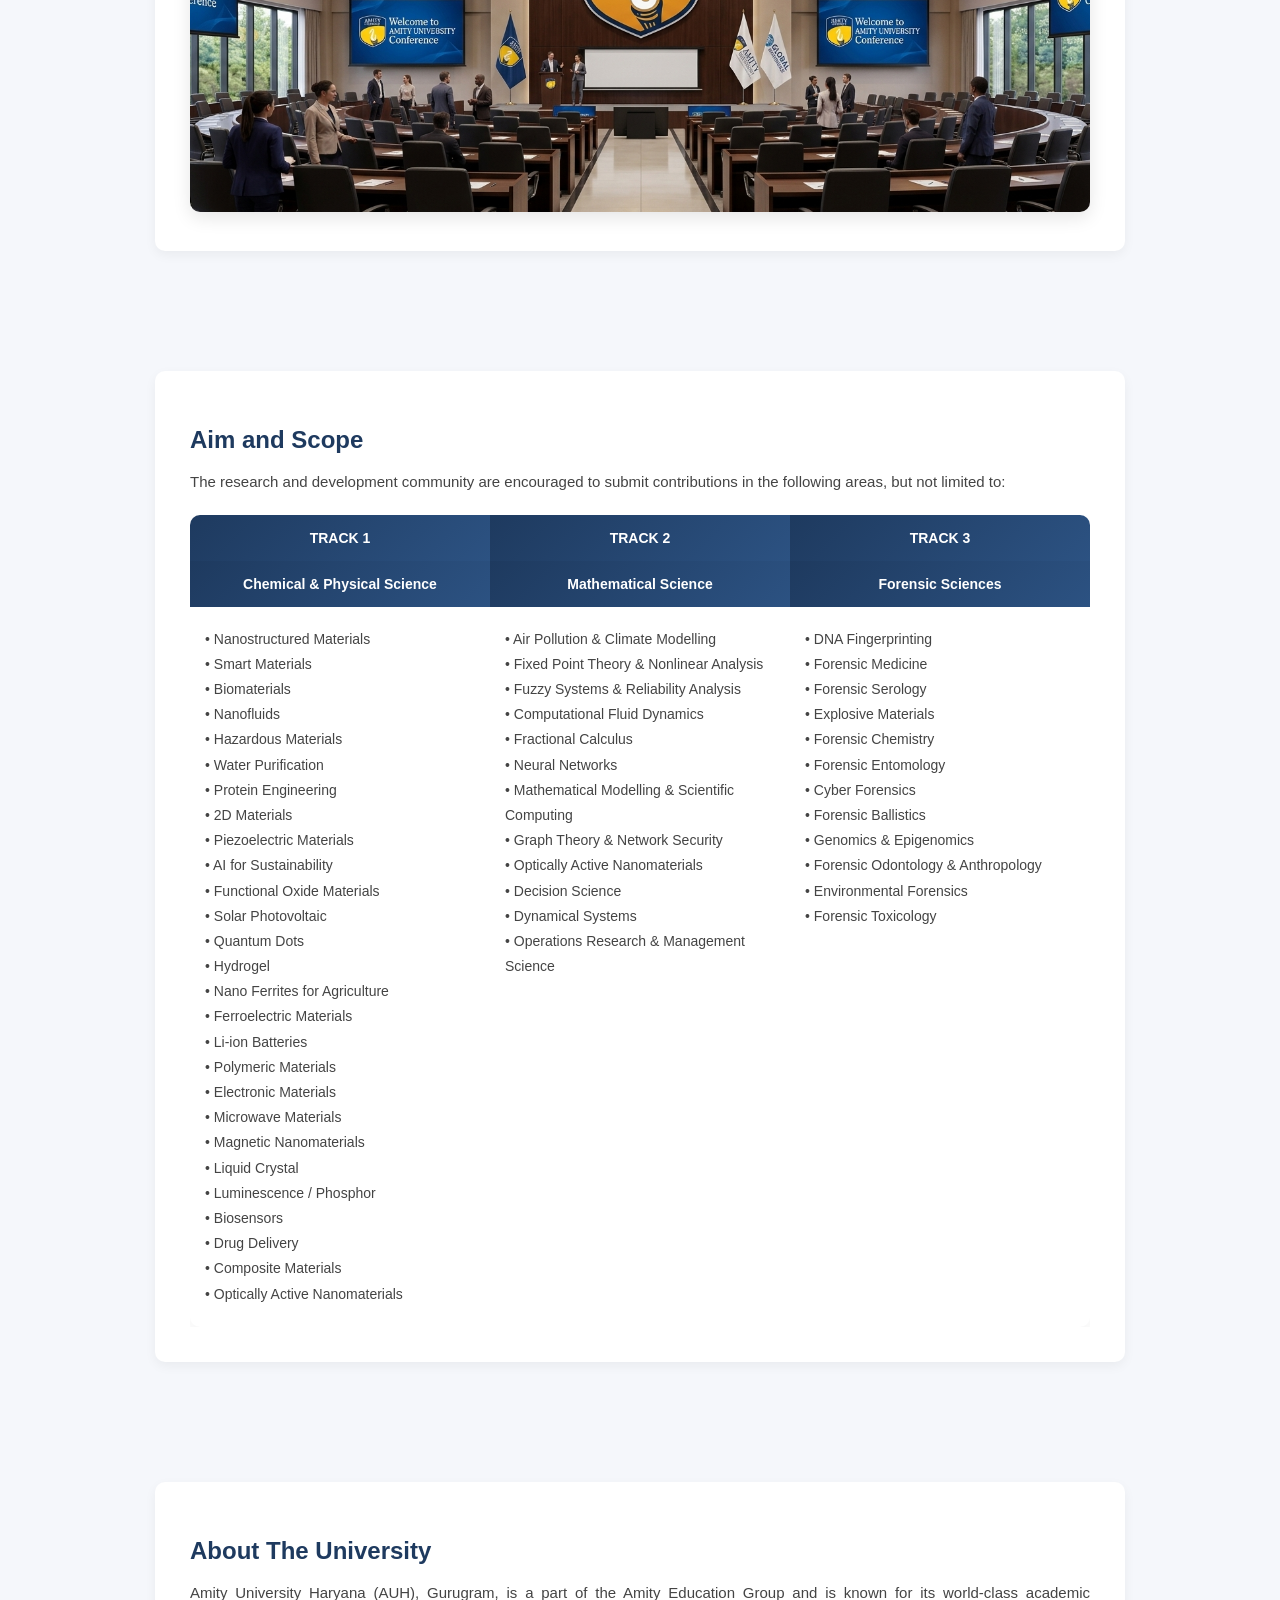
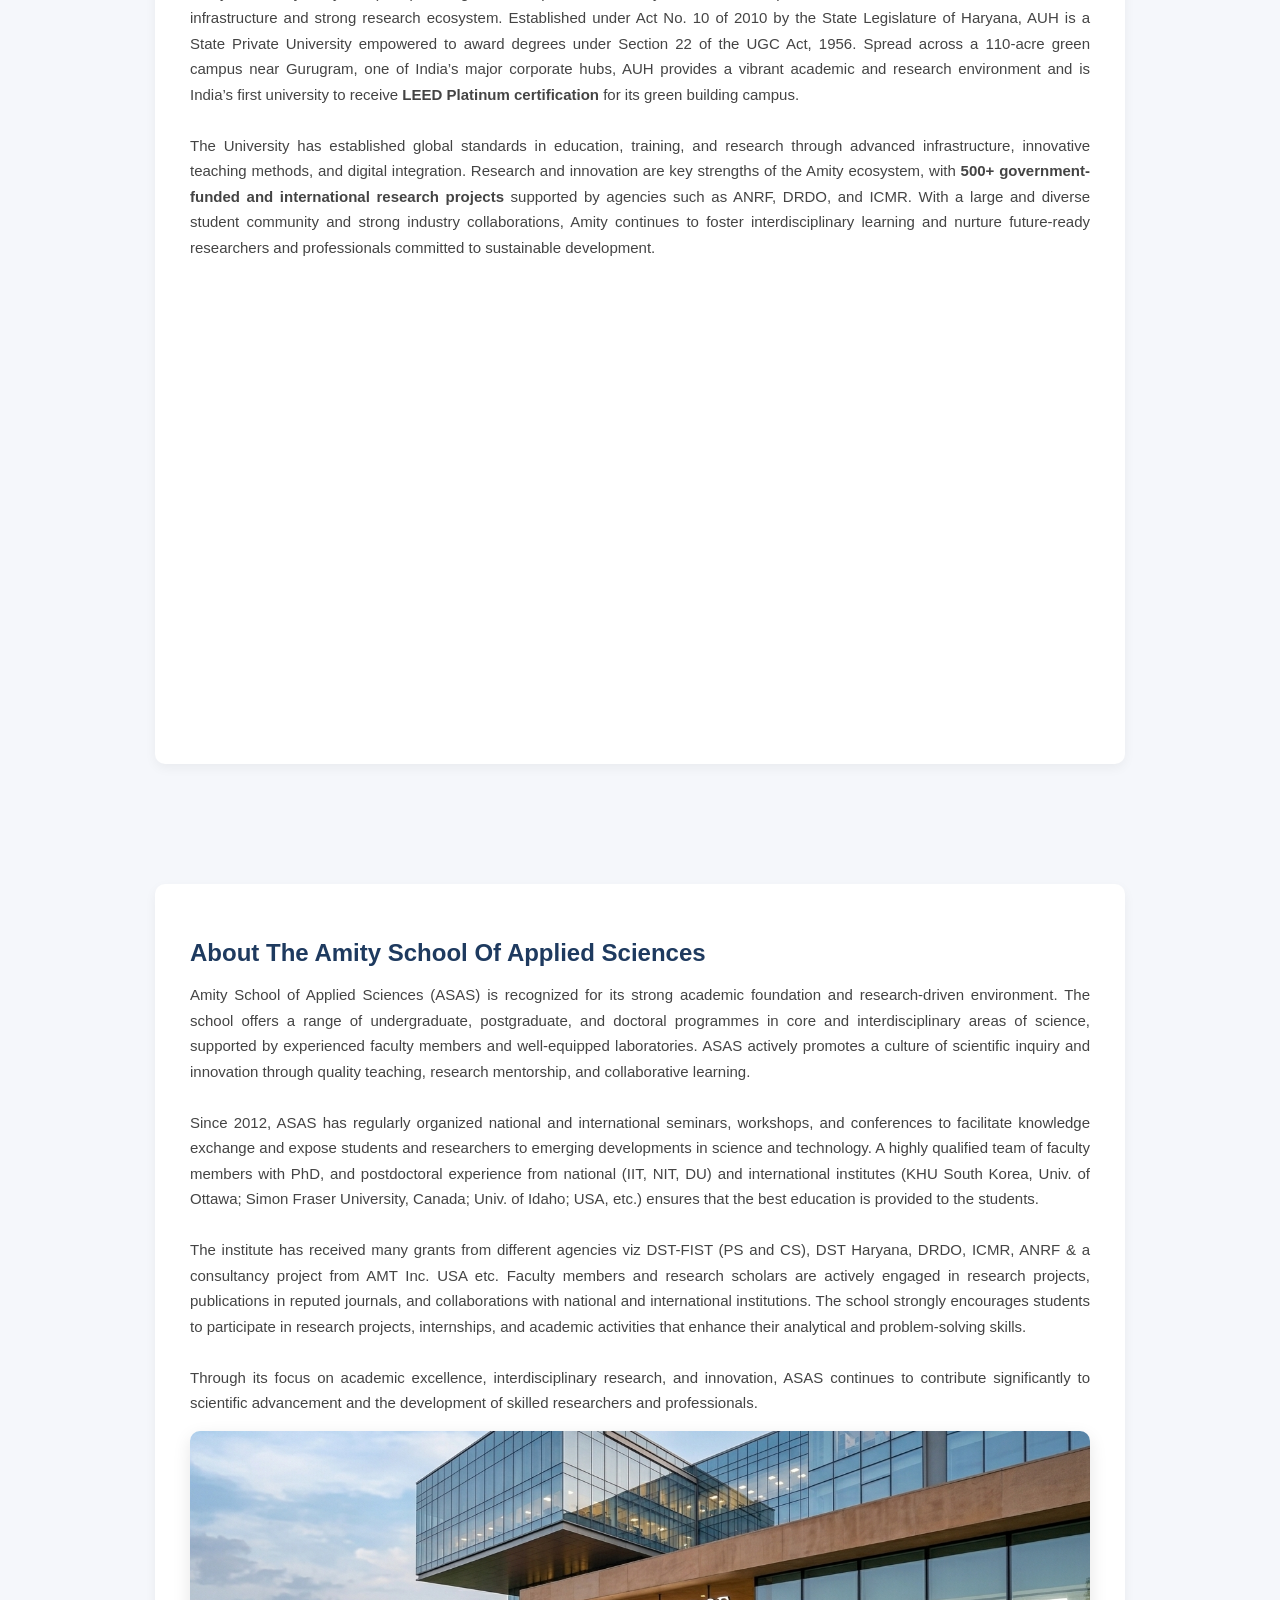
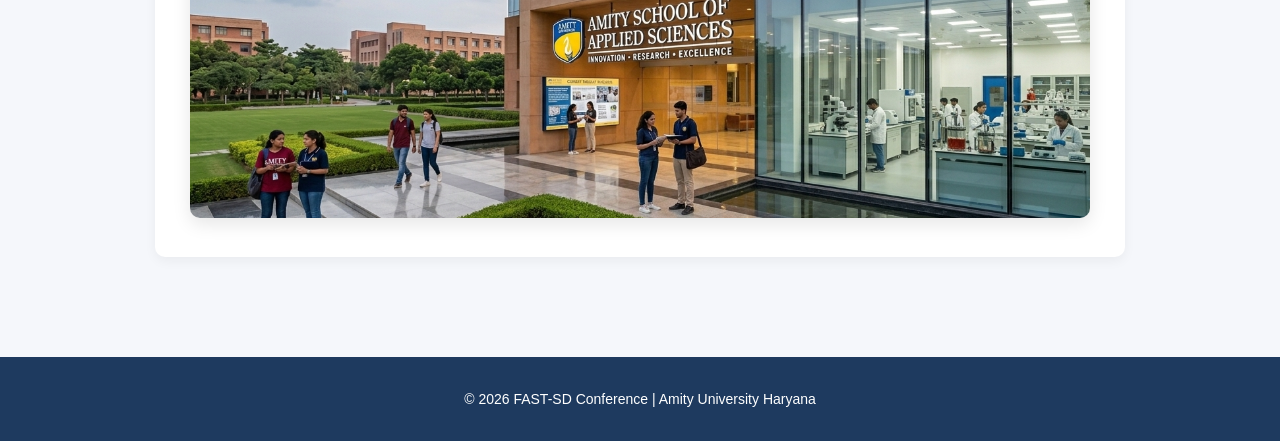
==== commit 1673c0f6: "Add files via upload" ====
--- a/index.html
+++ b/index.html
@@ -249,7 +249,7 @@
       innovation through quality teaching, research mentorship, and collaborative learning. <br><br>Since 2012, ASAS has regularly organized 
       national and international seminars, workshops, and conferences to facilitate knowledge exchange and expose students and researchers 
       to emerging developments in science and technology. A highly qualified team of faculty members with PhD, and postdoctoral experience 
-      from national (IIT, NIT, DU) and international institutes (KHU South Korea, Univ. of Ottawa; Canada, Univ. of Idaho; USA, etc.) 
+      from national (IIT, NIT, DU) and international institutes (KHU South Korea, Univ. of Ottawa; Simon Fraser University, Canada; Univ. of Idaho; USA, etc.) 
       ensures that the best education is provided to the students. <br><br>The institute has received many grants from different agencies viz 
       DST-FIST (PS and CS), DST Haryana, DRDO, ICMR, ANRF & a consultancy project from AMT Inc. USA etc. Faculty members and research 
       scholars are actively engaged in research projects, publications in reputed journals, and collaborations with national and 
